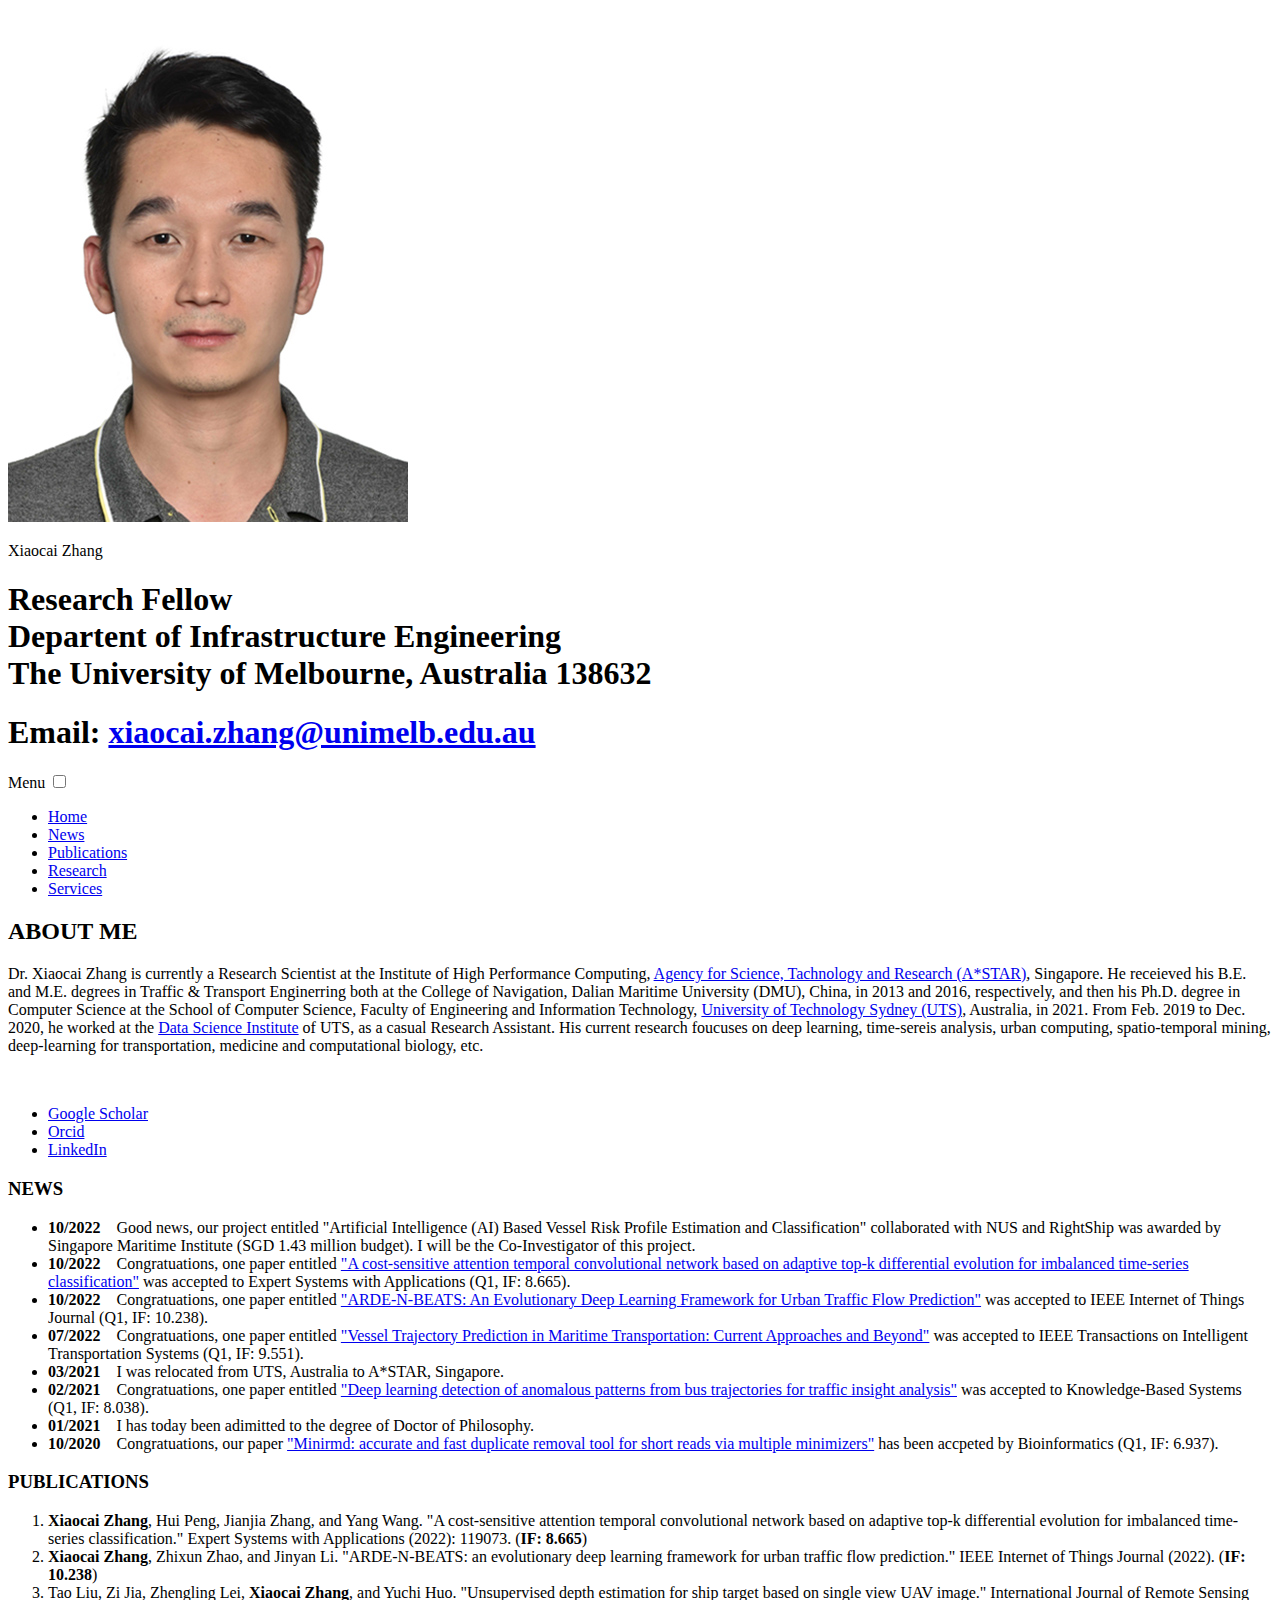
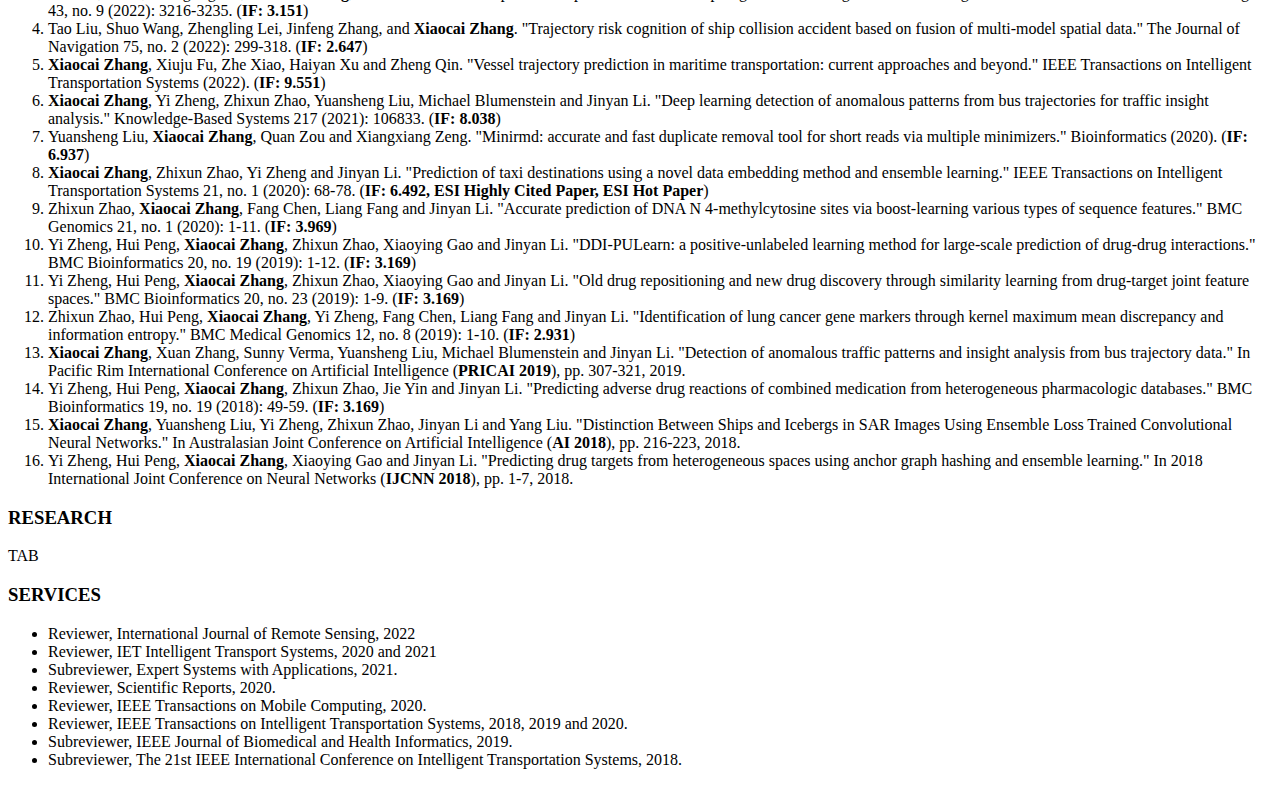
==== index.html @ c6025a4e "Update index.html" ====
<!DOCTYPE html>
<html lang="zxx">
<head>
    <title>Xiaocai Zhang - Homepage</title>
    <meta name="viewport" content="width=device-width, initial-scale=1">
    <meta charset="utf-8" />
    <meta name="keywords" content="" />
    <script>
        addEventListener("load", function () {
            setTimeout(hideURLbar, 0);
        }, false);

        function hideURLbar() {
            window.scrollTo(0, 1);
        }
    </script>
    <!-- Custom Theme files -->
    <link href="css/bootstrap.css" type="text/css" rel="stylesheet" media="all">
    <link href="css/style.css" type="text/css" rel="stylesheet" media="all">
    <!-- font-awesome icons -->
    <link href="css/fontawesome-all.min.css" rel="stylesheet">
    <!-- //Custom Theme files -->
    <!-- online-fonts -->
    <link href="http://fonts.googleapis.com/css?family=Source+Sans+Pro:200,300,400,600,700,900" rel="stylesheet">
    <!-- //online-fonts -->
</head>
<body>
    <div class="sidenav">
		<div class="side_top">
			<img src="images/face.jpg" alt="news image" class="img-fluid navimg">
			<p>Xiaocai Zhang</p>
			<h1> Research Fellow <br>Departent of Infrastructure Engineering <br>The University of Melbourne, Australia 138632</h1>
			<h1>Email: <a href="mailto:xiaocai.zhang@unimelb.edu.au">xiaocai.zhang@unimelb.edu.au</a></h1>
		</div>
		<!-- header -->
		<header>
			<div class="container-fluid px-lg-5 ">
				<nav class="mnu mx-auto">
                    <label for="drop" class="toggle">Menu</label>
                    <input type="checkbox" id="drop">
						<ul class="menu">
							<li class="active"><a href="#home">Home</a></li>
							<li class="mt-sm-3"><a href="#news" class="scroll">News</a></li>
							<li class="mt-sm-3"><a href="#publication" class="scroll">Publications</a></li>
							<li class="mt-sm-3"><a href="#research" class="scroll">Research</a></li>
							<li class="mt-sm-3"><a href="#services" class="scroll">Services</a></li>
                        </ul>
				</nav>
			</div>
		</header>
    </div>
    <div class="main" id="home">
        <div class="banner-text-w3ls">
            <div class="container">
                <div class="mx-auto text-left">
                    <h2>ABOUT ME</h2>
					<p class="banp mt-5">Dr. Xiaocai Zhang is currently a Research Scientist at the Institute of High Performance Computing, <a href="https://www.a-star.edu.sg/" target="_blank">Agency for Science, Tachnology and Research (A*STAR)<a>, Singapore. He receieved his B.E. and M.E. degrees in Traffic & Transport Enginerring both at the College of Navigation, Dalian Maritime University (DMU), China, in 2013 and 2016, respectively, and then his Ph.D. degree in Computer Science at the School of Computer Science, Faculty of Engineering and Information Technology, <a href="https://www.uts.edu.au/" target="_blank">University of Technology Sydney (UTS)<a>, Australia, in 2021. From Feb. 2019 to Dec. 2020, he worked at the <a href="https://www.uts.edu.au/data-science-institute" target="_blank">Data Science Institute<a> of UTS, as a casual Research Assistant. His current research foucuses on deep learning, time-sereis analysis, urban computing, spatio-temporal mining, deep-learning for transportation, medicine and computational biology, etc.</p>
					</br>
					<div class='mainlink'>
						<ul>
						  <li><a href="https://scholar.google.com/citations?user=7zMYvNwAAAAJ&hl=en&oi=ao" target="_blank">Google Scholar<a></li>
						  <li><a href="https://orcid.org/0000-0002-3783-6560" target="_blank">Orcid<a></li>
						  <li><a href="https://www.linkedin.com/in/xiaocai-zhang-32b159237/" target="_blank">LinkedIn<a></li>
						</ul>
					</div>
						
                </div>
            </div>
        </div>
	
	<!-- //news -->
    <section class="gallery" id="news">
        <div class="container py-lg-12">
           <h3 class="w3_head mb-5">NEWS</h3>
				<div class='sublink'>
					<ul>
					  <li><b>10/2022</b>&nbsp;&nbsp;&nbsp;&nbsp;Good news, our project entitled "Artificial Intelligence (AI) Based Vessel Risk Profile Estimation and Classification" collaborated with NUS and RightShip was awarded by Singapore Maritime Institute (SGD 1.43 million budget). I will be the Co-Investigator of this project. </li>
					  <li><b>10/2022</b>&nbsp;&nbsp;&nbsp;&nbsp;Congratuations, one paper entitled <a href="https://www.sciencedirect.com/science/article/abs/pii/S0957417422020917" target="_blank">"A cost-sensitive attention temporal convolutional network based on adaptive top-k differential evolution for imbalanced time-series classification"<a> was accepted to Expert Systems with Applications (Q1, IF: 8.665). </li>
					  <li><b>10/2022</b>&nbsp;&nbsp;&nbsp;&nbsp;Congratuations, one paper entitled <a href="https://doi.org/10.1109/JIOT.2022.3212056" target="_blank">"ARDE-N-BEATS: An Evolutionary Deep Learning Framework for Urban Traffic Flow Prediction"<a> was accepted to IEEE Internet of Things Journal (Q1, IF: 10.238). </li>
					  <li><b>07/2022</b>&nbsp;&nbsp;&nbsp;&nbsp;Congratuations, one paper entitled <a href="https://doi.org/10.1109/TITS.2022.3192574" target="_blank">"Vessel Trajectory Prediction in Maritime Transportation: Current Approaches and Beyond"<a> was accepted to IEEE Transactions on Intelligent Transportation Systems (Q1, IF: 9.551). </li>
					  <li><b>03/2021</b>&nbsp;&nbsp;&nbsp;&nbsp;I was relocated from UTS, Australia to A*STAR, Singapore.</li>
					  <li><b>02/2021</b>&nbsp;&nbsp;&nbsp;&nbsp;Congratuations, one paper entitled <a href="https://www.sciencedirect.com/science/article/abs/pii/S0950705121000964" target="_blank">"Deep learning detection of anomalous patterns from bus trajectories for traffic insight analysis"<a> was accepted to Knowledge-Based Systems (Q1, IF: 8.038). </li>
					  <li><b>01/2021</b>&nbsp;&nbsp;&nbsp;&nbsp;I has today been adimitted to the degree of Doctor of Philosophy.</li>
					  <li><b>10/2020</b>&nbsp;&nbsp;&nbsp;&nbsp;Congratuations, our paper <a href="https://doi.org/10.1093/bioinformatics/btaa915" target="_blank">"Minirmd: accurate and fast duplicate removal tool for short reads via multiple minimizers"<a> has been accpeted by Bioinformatics (Q1, IF: 6.937).</li>
					</ul>
				</div>
        </div>
    </section>
	
	<!-- //publication --> 
    <section class="slide-wrapper" id="publication">
        <div class="container py-lg-12">
           <h3 class="w3_head mb-1">PUBLICATIONS</h3>
		    <div class='publi'>
				<ol>
					<li><b>Xiaocai Zhang</b>, Hui Peng, Jianjia Zhang, and Yang Wang. "A cost-sensitive attention temporal convolutional network based on adaptive top-k differential evolution for imbalanced time-series classification." Expert Systems with Applications (2022): 119073. (<b>IF: 8.665</b>)</li>
					<li><b>Xiaocai Zhang</b>, Zhixun Zhao, and Jinyan Li. "ARDE-N-BEATS: an evolutionary deep learning framework for urban traffic flow prediction." IEEE Internet of Things Journal (2022). (<b>IF: 10.238</b>)</li>
					<li>Tao Liu, Zi Jia, Zhengling Lei, <b>Xiaocai Zhang</b>, and Yuchi Huo. "Unsupervised depth estimation for ship target based on single view UAV image." International Journal of Remote Sensing 43, no. 9 (2022): 3216-3235. (<b>IF: 3.151</b>)</li>
					<li>Tao Liu, Shuo Wang, Zhengling Lei, Jinfeng Zhang, and <b>Xiaocai Zhang</b>. "Trajectory risk cognition of ship collision accident based on fusion of multi-model spatial data." The Journal of Navigation 75, no. 2 (2022): 299-318. (<b>IF: 2.647</b>)</li>
					<li><b>Xiaocai Zhang</b>, Xiuju Fu, Zhe Xiao, Haiyan Xu and Zheng Qin. "Vessel trajectory prediction in maritime transportation: current approaches and beyond." IEEE Transactions on Intelligent Transportation Systems (2022). (<b>IF: 9.551</b>)</li>
					<li><b>Xiaocai Zhang</b>, Yi Zheng, Zhixun Zhao, Yuansheng Liu, Michael Blumenstein and Jinyan Li. "Deep learning detection of anomalous patterns from bus trajectories for traffic insight analysis." Knowledge-Based Systems 217 (2021): 106833. (<b>IF: 8.038</b>)</li>
					<li>Yuansheng Liu, <b>Xiaocai Zhang</b>, Quan Zou and Xiangxiang Zeng. "Minirmd: accurate and fast duplicate removal tool for short reads via multiple minimizers." Bioinformatics (2020). (<b>IF: 6.937</b>)</li>
					<li><b>Xiaocai Zhang</b>, Zhixun Zhao, Yi Zheng and Jinyan Li. "Prediction of taxi destinations using a novel data embedding method and ensemble learning." IEEE Transactions on Intelligent Transportation Systems 21, no. 1 (2020): 68-78. (<b>IF: 6.492, ESI Highly Cited Paper, ESI Hot Paper</b>)</li>
					<li>Zhixun Zhao, <b>Xiaocai Zhang</b>, Fang Chen, Liang Fang and Jinyan Li. "Accurate prediction of DNA N 4-methylcytosine sites via boost-learning various types of sequence features." BMC Genomics 21, no. 1 (2020): 1-11. (<b>IF: 3.969</b>)</li>
					<li>Yi Zheng, Hui Peng, <b>Xiaocai Zhang</b>, Zhixun Zhao, Xiaoying Gao and Jinyan Li. "DDI-PULearn: a positive-unlabeled learning method for large-scale prediction of drug-drug interactions." BMC Bioinformatics 20, no. 19 (2019): 1-12. (<b>IF: 3.169</b>)</li>
					<li>Yi Zheng, Hui Peng, <b>Xiaocai Zhang</b>, Zhixun Zhao, Xiaoying Gao and Jinyan Li. "Old drug repositioning and new drug discovery through similarity learning from drug-target joint feature spaces." BMC Bioinformatics 20, no. 23 (2019): 1-9. (<b>IF: 3.169</b>)</li>
					<li>Zhixun Zhao, Hui Peng, <b>Xiaocai Zhang</b>, Yi Zheng, Fang Chen, Liang Fang and Jinyan Li. "Identification of lung cancer gene markers through kernel maximum mean discrepancy and information entropy." BMC Medical Genomics 12, no. 8 (2019): 1-10. (<b>IF: 2.931</b>)</li>
				    <li><b>Xiaocai Zhang</b>, Xuan Zhang, Sunny Verma, Yuansheng Liu, Michael Blumenstein and Jinyan Li. "Detection of anomalous traffic patterns and insight analysis from bus trajectory data." In Pacific Rim International Conference on Artificial Intelligence (<b>PRICAI 2019</b>), pp. 307-321, 2019.</li>
					<li>Yi Zheng, Hui Peng, <b>Xiaocai Zhang</b>, Zhixun Zhao, Jie Yin and Jinyan Li. "Predicting adverse drug reactions of combined medication from heterogeneous pharmacologic databases." BMC Bioinformatics 19, no. 19 (2018): 49-59. (<b>IF: 3.169</b>)</li>
			        <li><b>Xiaocai Zhang</b>, Yuansheng Liu, Yi Zheng, Zhixun Zhao, Jinyan Li and Yang Liu. "Distinction Between Ships and Icebergs in SAR Images Using Ensemble Loss Trained Convolutional Neural Networks." In Australasian Joint Conference on Artificial Intelligence (<b>AI 2018</b>), pp. 216-223, 2018.</li>
			        <li>Yi Zheng, Hui Peng, <b>Xiaocai Zhang</b>, Xiaoying Gao and Jinyan Li. "Predicting drug targets from heterogeneous spaces using anchor graph hashing and ensemble learning." In 2018 International Joint Conference on Neural Networks (<b>IJCNN 2018</b>), pp. 1-7, 2018.</li>
				</ol>
			</div>
        </div>
    </section>
	
	<!-- //research --> 
    <section class="gallery" id="research">
        <div class="container py-lg-12">
           <h3 class="w3_head mb-5">RESEARCH</h3>
			 TAB
        </div>
    </section>
	
	<!-- //service --> 
    <section class="slide-wrapper" id="services">
        <div class="container py-lg-5">
           <h3 class="w3_head mb-5">SERVICES</h3>
			<div class='sublink'>
				<ul>
				  <li>Reviewer, International Journal of Remote Sensing, 2022</li>
				  <li>Reviewer, IET Intelligent Transport Systems, 2020 and 2021</li>
				  <li>Subreviewer, Expert Systems with Applications, 2021.</li>
				  <li>Reviewer, Scientific Reports, 2020.</li>
				  <li>Reviewer, IEEE Transactions on Mobile Computing, 2020.</li>
				  <li>Reviewer, IEEE Transactions on Intelligent Transportation Systems, 2018, 2019 and 2020.</li>
				  <li>Subreviewer, IEEE Journal of Biomedical and Health Informatics, 2019.</li>
				  <li>Subreviewer, The 21st IEEE International Conference on Intelligent Transportation Systems, 2018.</li>
				</ul>
			</div>
        </div>
    </section>
	
    </div>

</body>
</html>
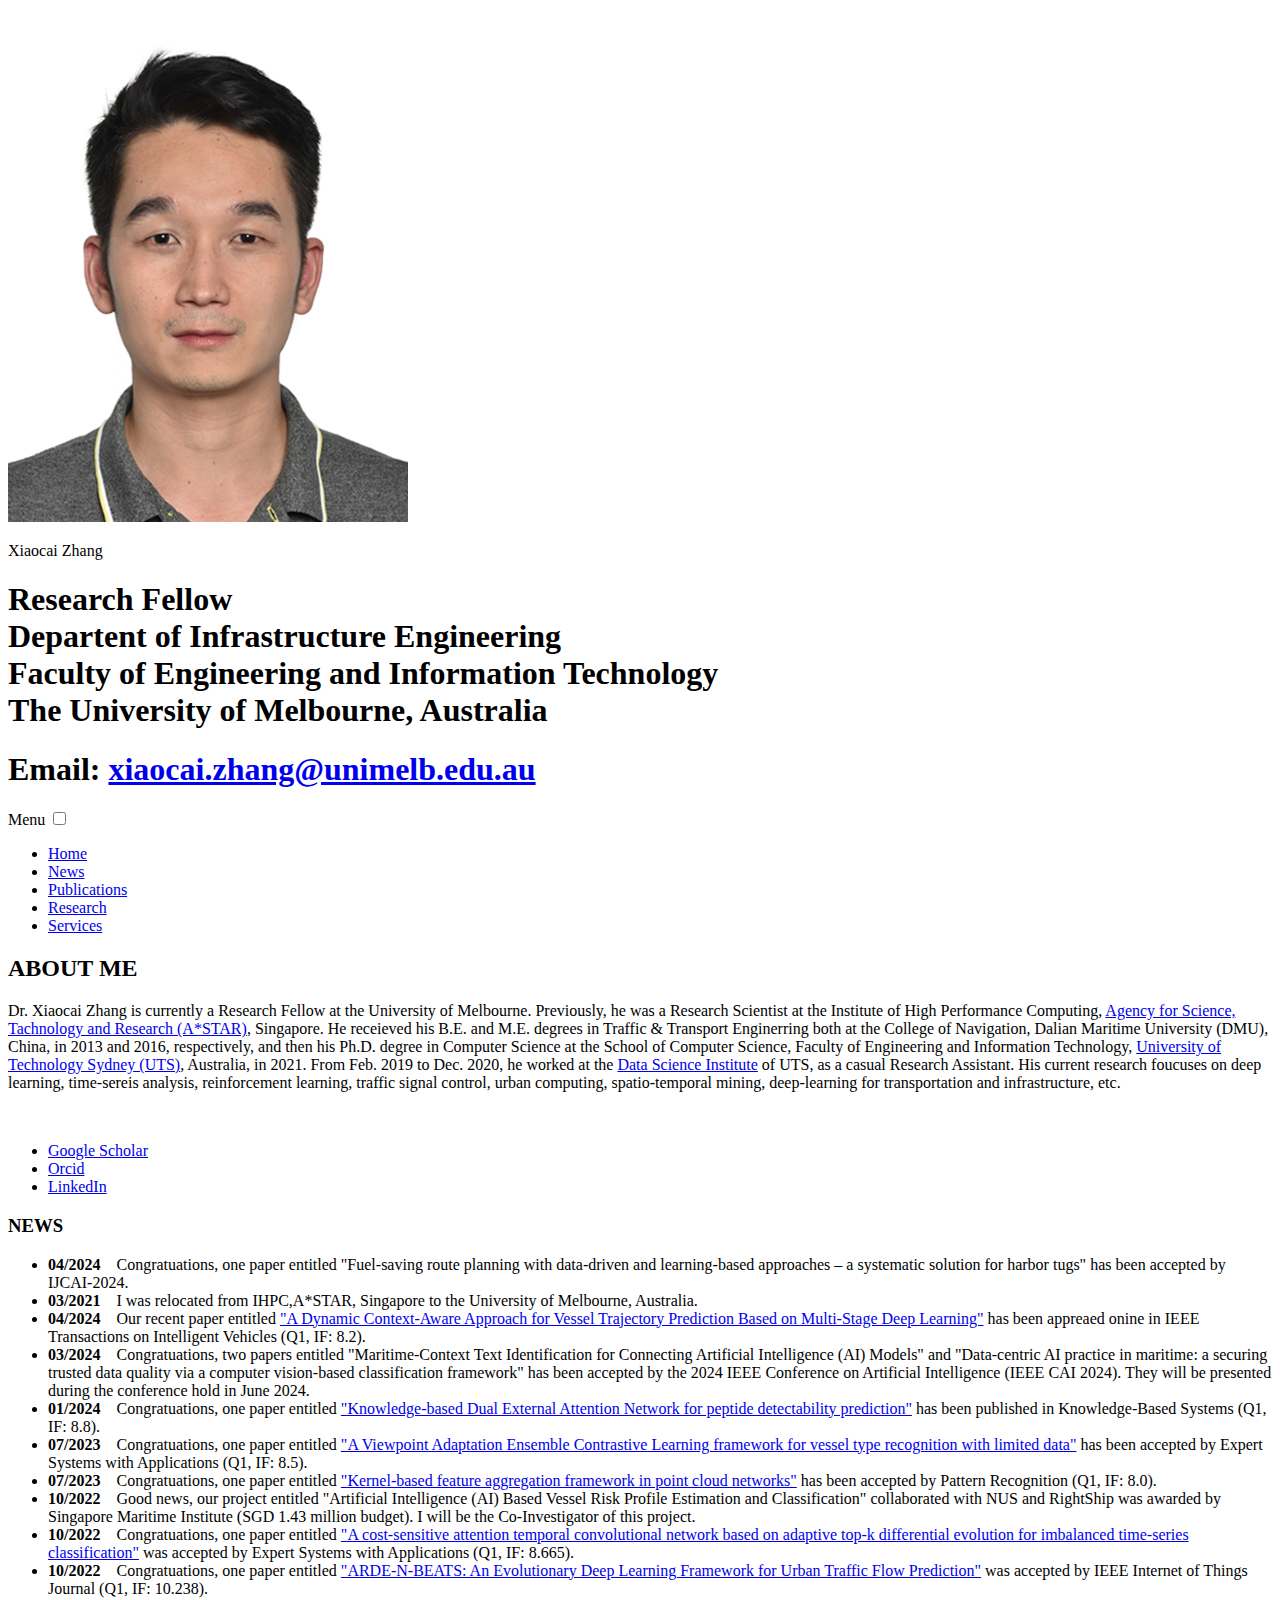
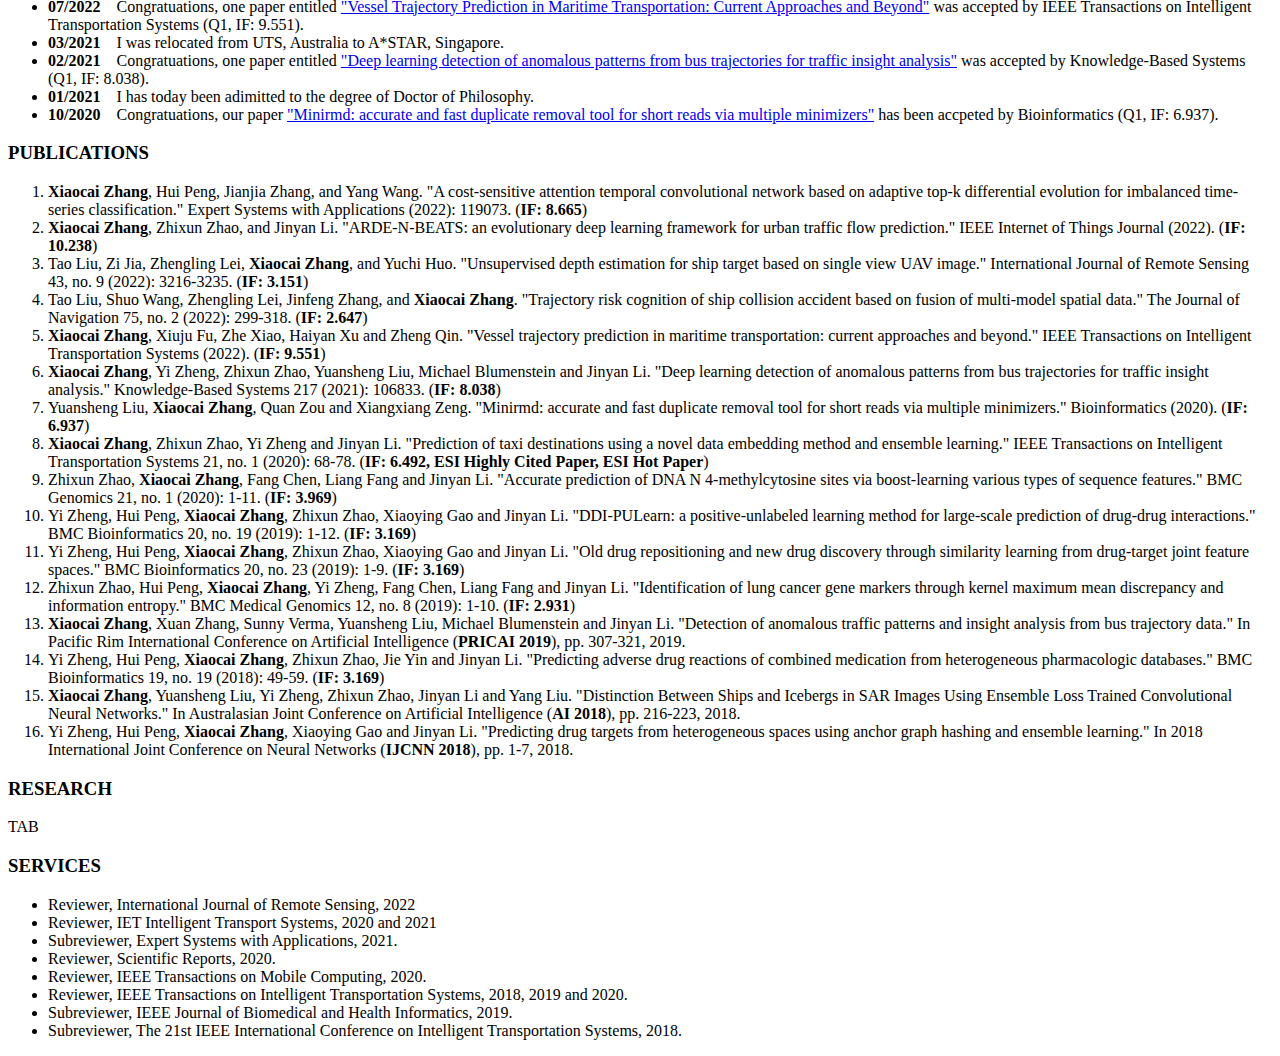
==== commit 56b51b20: "Update index.html" ====
--- a/index.html
+++ b/index.html
@@ -29,7 +29,7 @@
 		<div class="side_top">
 			<img src="images/face.jpg" alt="news image" class="img-fluid navimg">
 			<p>Xiaocai Zhang</p>
-			<h1> Research Fellow <br>Departent of Infrastructure Engineering <br>The University of Melbourne, Australia 138632</h1>
+			<h1> Research Fellow <br>Departent of Infrastructure Engineering <br> Faculty of Engineering and Information Technology <br>The University of Melbourne, Australia</h1>
 			<h1>Email: <a href="mailto:xiaocai.zhang@unimelb.edu.au">xiaocai.zhang@unimelb.edu.au</a></h1>
 		</div>
 		<!-- header -->
@@ -54,7 +54,7 @@
             <div class="container">
                 <div class="mx-auto text-left">
                     <h2>ABOUT ME</h2>
-					<p class="banp mt-5">Dr. Xiaocai Zhang is currently a Research Scientist at the Institute of High Performance Computing, <a href="https://www.a-star.edu.sg/" target="_blank">Agency for Science, Tachnology and Research (A*STAR)<a>, Singapore. He receieved his B.E. and M.E. degrees in Traffic & Transport Enginerring both at the College of Navigation, Dalian Maritime University (DMU), China, in 2013 and 2016, respectively, and then his Ph.D. degree in Computer Science at the School of Computer Science, Faculty of Engineering and Information Technology, <a href="https://www.uts.edu.au/" target="_blank">University of Technology Sydney (UTS)<a>, Australia, in 2021. From Feb. 2019 to Dec. 2020, he worked at the <a href="https://www.uts.edu.au/data-science-institute" target="_blank">Data Science Institute<a> of UTS, as a casual Research Assistant. His current research foucuses on deep learning, time-sereis analysis, urban computing, spatio-temporal mining, deep-learning for transportation, medicine and computational biology, etc.</p>
+					<p class="banp mt-5">Dr. Xiaocai Zhang is currently a Research Fellow at the University of Melbourne. Previously, he was a Research Scientist at the Institute of High Performance Computing, <a href="https://www.a-star.edu.sg/" target="_blank">Agency for Science, Tachnology and Research (A*STAR)<a>, Singapore. He receieved his B.E. and M.E. degrees in Traffic & Transport Enginerring both at the College of Navigation, Dalian Maritime University (DMU), China, in 2013 and 2016, respectively, and then his Ph.D. degree in Computer Science at the School of Computer Science, Faculty of Engineering and Information Technology, <a href="https://www.uts.edu.au/" target="_blank">University of Technology Sydney (UTS)<a>, Australia, in 2021. From Feb. 2019 to Dec. 2020, he worked at the <a href="https://www.uts.edu.au/data-science-institute" target="_blank">Data Science Institute<a> of UTS, as a casual Research Assistant. His current research foucuses on deep learning, time-sereis analysis, reinforcement learning, traffic signal control, urban computing, spatio-temporal mining, deep-learning for transportation and infrastructure, etc.</p>
 					</br>
 					<div class='mainlink'>
 						<ul>
@@ -74,12 +74,19 @@
            <h3 class="w3_head mb-5">NEWS</h3>
 				<div class='sublink'>
 					<ul>
+					  <li><b>04/2024</b>&nbsp;&nbsp;&nbsp;&nbsp;Congratuations, one paper entitled "Fuel-saving route planning with data-driven and learning-based approaches – a systematic solution for harbor tugs" has been accepted by IJCAI-2024. </li>
+					  <li><b>03/2021</b>&nbsp;&nbsp;&nbsp;&nbsp;I was relocated from IHPC,A*STAR, Singapore to the University of Melbourne, Australia.</li>
+					  <li><b>04/2024</b>&nbsp;&nbsp;&nbsp;&nbsp;Our recent paper entitled <a href="https://ieeexplore.ieee.org/abstract/document/10510611" target="_blank">"A Dynamic Context-Aware Approach for Vessel Trajectory Prediction Based on Multi-Stage Deep Learning"<a> has been appreaed onine in IEEE Transactions on Intelligent Vehicles (Q1, IF: 8.2). </li>
+					  <li><b>03/2024</b>&nbsp;&nbsp;&nbsp;&nbsp;Congratuations, two papers entitled "Maritime-Context Text Identification for Connecting Artificial Intelligence (AI) Models" and "Data-centric AI practice in maritime: a securing trusted data quality via a computer vision-based classification framework" has been accepted by the 2024 IEEE Conference on Artificial Intelligence (IEEE CAI 2024). They will be presented during the conference hold in June 2024. </li>
+					  <li><b>01/2024</b>&nbsp;&nbsp;&nbsp;&nbsp;Congratuations, one paper entitled <a href="https://www.sciencedirect.com/science/article/abs/pii/S0950705124000133" target="_blank">"Knowledge-based Dual External Attention Network for peptide detectability prediction"<a> has been published in Knowledge-Based Systems (Q1, IF: 8.8). </li>
+				          <li><b>07/2023</b>&nbsp;&nbsp;&nbsp;&nbsp;Congratuations, one paper entitled <a href="https://www.sciencedirect.com/science/article/abs/pii/S0957417423026933" target="_blank">"A Viewpoint Adaptation Ensemble Contrastive Learning framework for vessel type recognition with limited data"<a> has been accepted by Expert Systems with Applications (Q1, IF: 8.5). </li>
+					  <li><b>07/2023</b>&nbsp;&nbsp;&nbsp;&nbsp;Congratuations, one paper entitled <a href="https://www.sciencedirect.com/science/article/abs/pii/S0031320323001401" target="_blank">"Kernel-based feature aggregation framework in point cloud networks"<a> has been accepted by Pattern Recognition (Q1, IF: 8.0). </li>
 					  <li><b>10/2022</b>&nbsp;&nbsp;&nbsp;&nbsp;Good news, our project entitled "Artificial Intelligence (AI) Based Vessel Risk Profile Estimation and Classification" collaborated with NUS and RightShip was awarded by Singapore Maritime Institute (SGD 1.43 million budget). I will be the Co-Investigator of this project. </li>
-					  <li><b>10/2022</b>&nbsp;&nbsp;&nbsp;&nbsp;Congratuations, one paper entitled <a href="https://www.sciencedirect.com/science/article/abs/pii/S0957417422020917" target="_blank">"A cost-sensitive attention temporal convolutional network based on adaptive top-k differential evolution for imbalanced time-series classification"<a> was accepted to Expert Systems with Applications (Q1, IF: 8.665). </li>
-					  <li><b>10/2022</b>&nbsp;&nbsp;&nbsp;&nbsp;Congratuations, one paper entitled <a href="https://doi.org/10.1109/JIOT.2022.3212056" target="_blank">"ARDE-N-BEATS: An Evolutionary Deep Learning Framework for Urban Traffic Flow Prediction"<a> was accepted to IEEE Internet of Things Journal (Q1, IF: 10.238). </li>
-					  <li><b>07/2022</b>&nbsp;&nbsp;&nbsp;&nbsp;Congratuations, one paper entitled <a href="https://doi.org/10.1109/TITS.2022.3192574" target="_blank">"Vessel Trajectory Prediction in Maritime Transportation: Current Approaches and Beyond"<a> was accepted to IEEE Transactions on Intelligent Transportation Systems (Q1, IF: 9.551). </li>
+					  <li><b>10/2022</b>&nbsp;&nbsp;&nbsp;&nbsp;Congratuations, one paper entitled <a href="https://www.sciencedirect.com/science/article/abs/pii/S0957417422020917" target="_blank">"A cost-sensitive attention temporal convolutional network based on adaptive top-k differential evolution for imbalanced time-series classification"<a> was accepted by Expert Systems with Applications (Q1, IF: 8.665). </li>
+					  <li><b>10/2022</b>&nbsp;&nbsp;&nbsp;&nbsp;Congratuations, one paper entitled <a href="https://doi.org/10.1109/JIOT.2022.3212056" target="_blank">"ARDE-N-BEATS: An Evolutionary Deep Learning Framework for Urban Traffic Flow Prediction"<a> was accepted by IEEE Internet of Things Journal (Q1, IF: 10.238). </li>
+					  <li><b>07/2022</b>&nbsp;&nbsp;&nbsp;&nbsp;Congratuations, one paper entitled <a href="https://doi.org/10.1109/TITS.2022.3192574" target="_blank">"Vessel Trajectory Prediction in Maritime Transportation: Current Approaches and Beyond"<a> was accepted by IEEE Transactions on Intelligent Transportation Systems (Q1, IF: 9.551). </li>
 					  <li><b>03/2021</b>&nbsp;&nbsp;&nbsp;&nbsp;I was relocated from UTS, Australia to A*STAR, Singapore.</li>
-					  <li><b>02/2021</b>&nbsp;&nbsp;&nbsp;&nbsp;Congratuations, one paper entitled <a href="https://www.sciencedirect.com/science/article/abs/pii/S0950705121000964" target="_blank">"Deep learning detection of anomalous patterns from bus trajectories for traffic insight analysis"<a> was accepted to Knowledge-Based Systems (Q1, IF: 8.038). </li>
+					  <li><b>02/2021</b>&nbsp;&nbsp;&nbsp;&nbsp;Congratuations, one paper entitled <a href="https://www.sciencedirect.com/science/article/abs/pii/S0950705121000964" target="_blank">"Deep learning detection of anomalous patterns from bus trajectories for traffic insight analysis"<a> was accepted by Knowledge-Based Systems (Q1, IF: 8.038). </li>
 					  <li><b>01/2021</b>&nbsp;&nbsp;&nbsp;&nbsp;I has today been adimitted to the degree of Doctor of Philosophy.</li>
 					  <li><b>10/2020</b>&nbsp;&nbsp;&nbsp;&nbsp;Congratuations, our paper <a href="https://doi.org/10.1093/bioinformatics/btaa915" target="_blank">"Minirmd: accurate and fast duplicate removal tool for short reads via multiple minimizers"<a> has been accpeted by Bioinformatics (Q1, IF: 6.937).</li>
 					</ul>
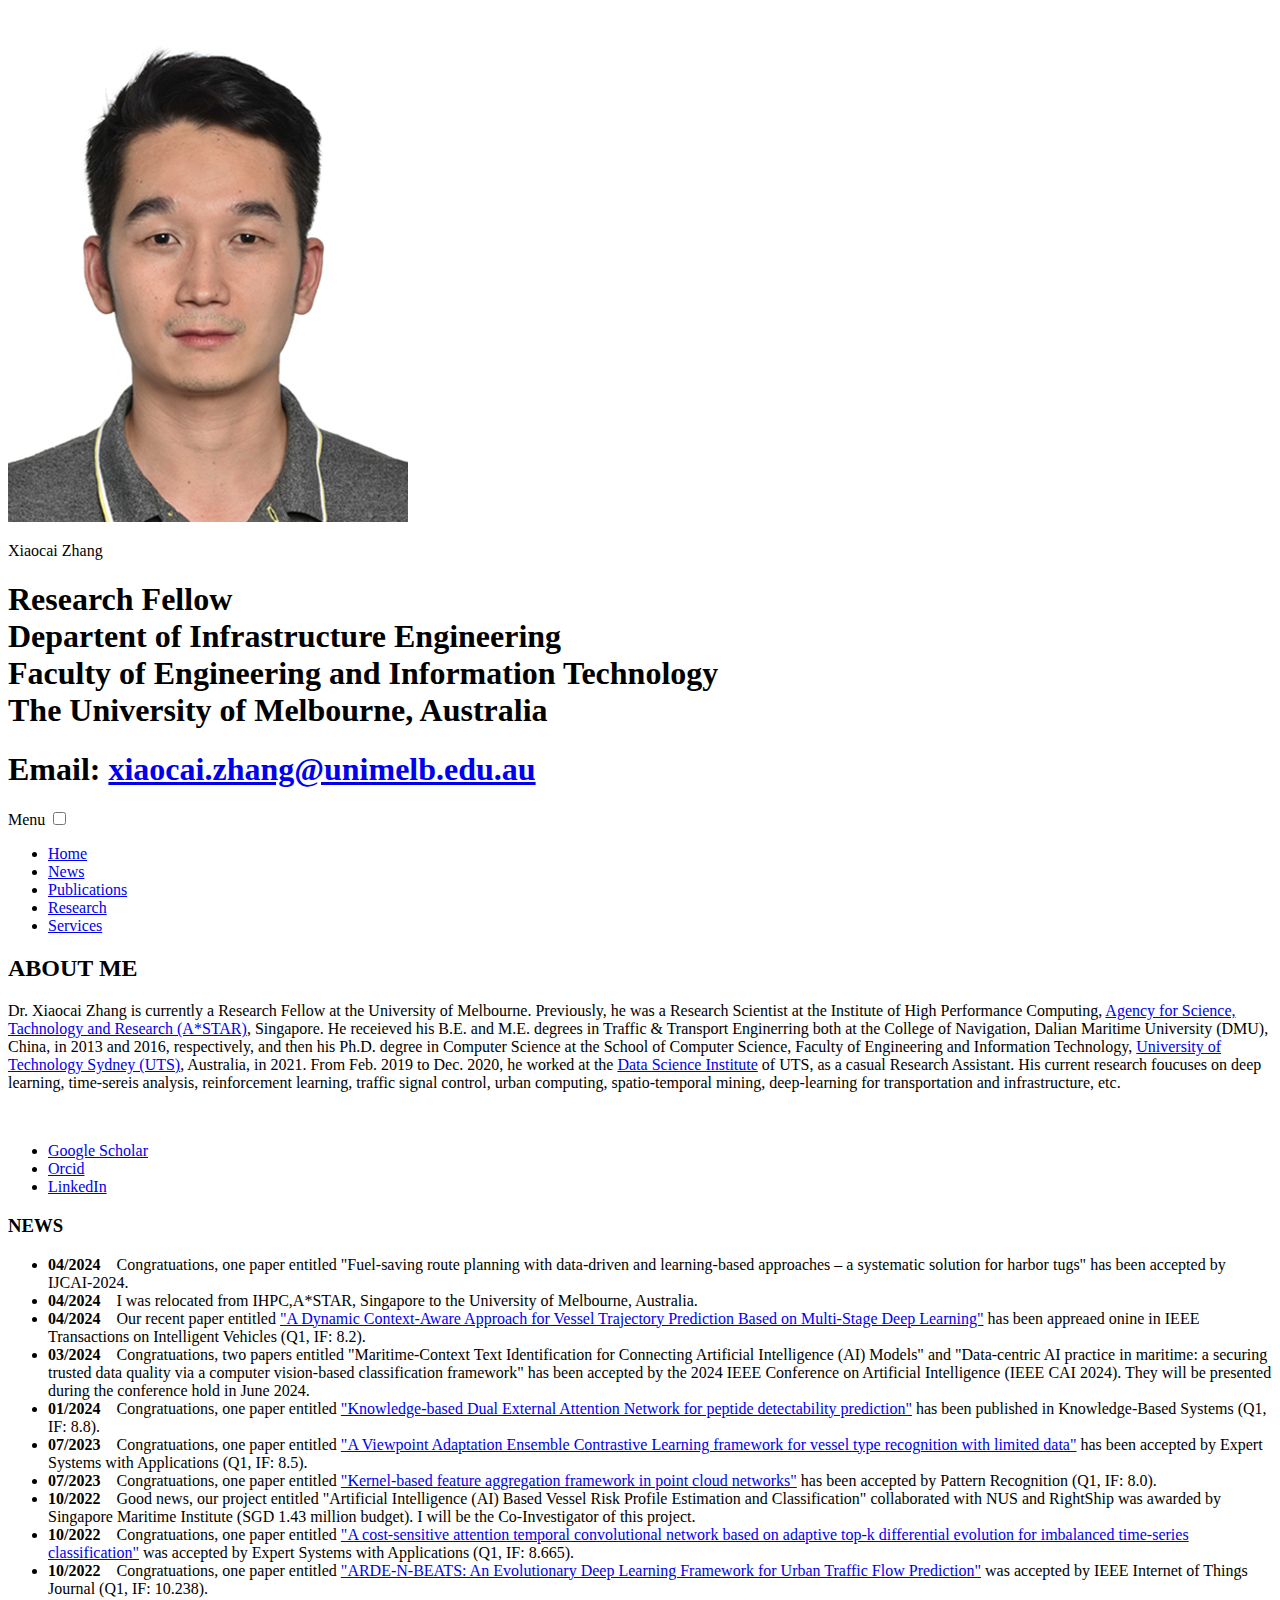
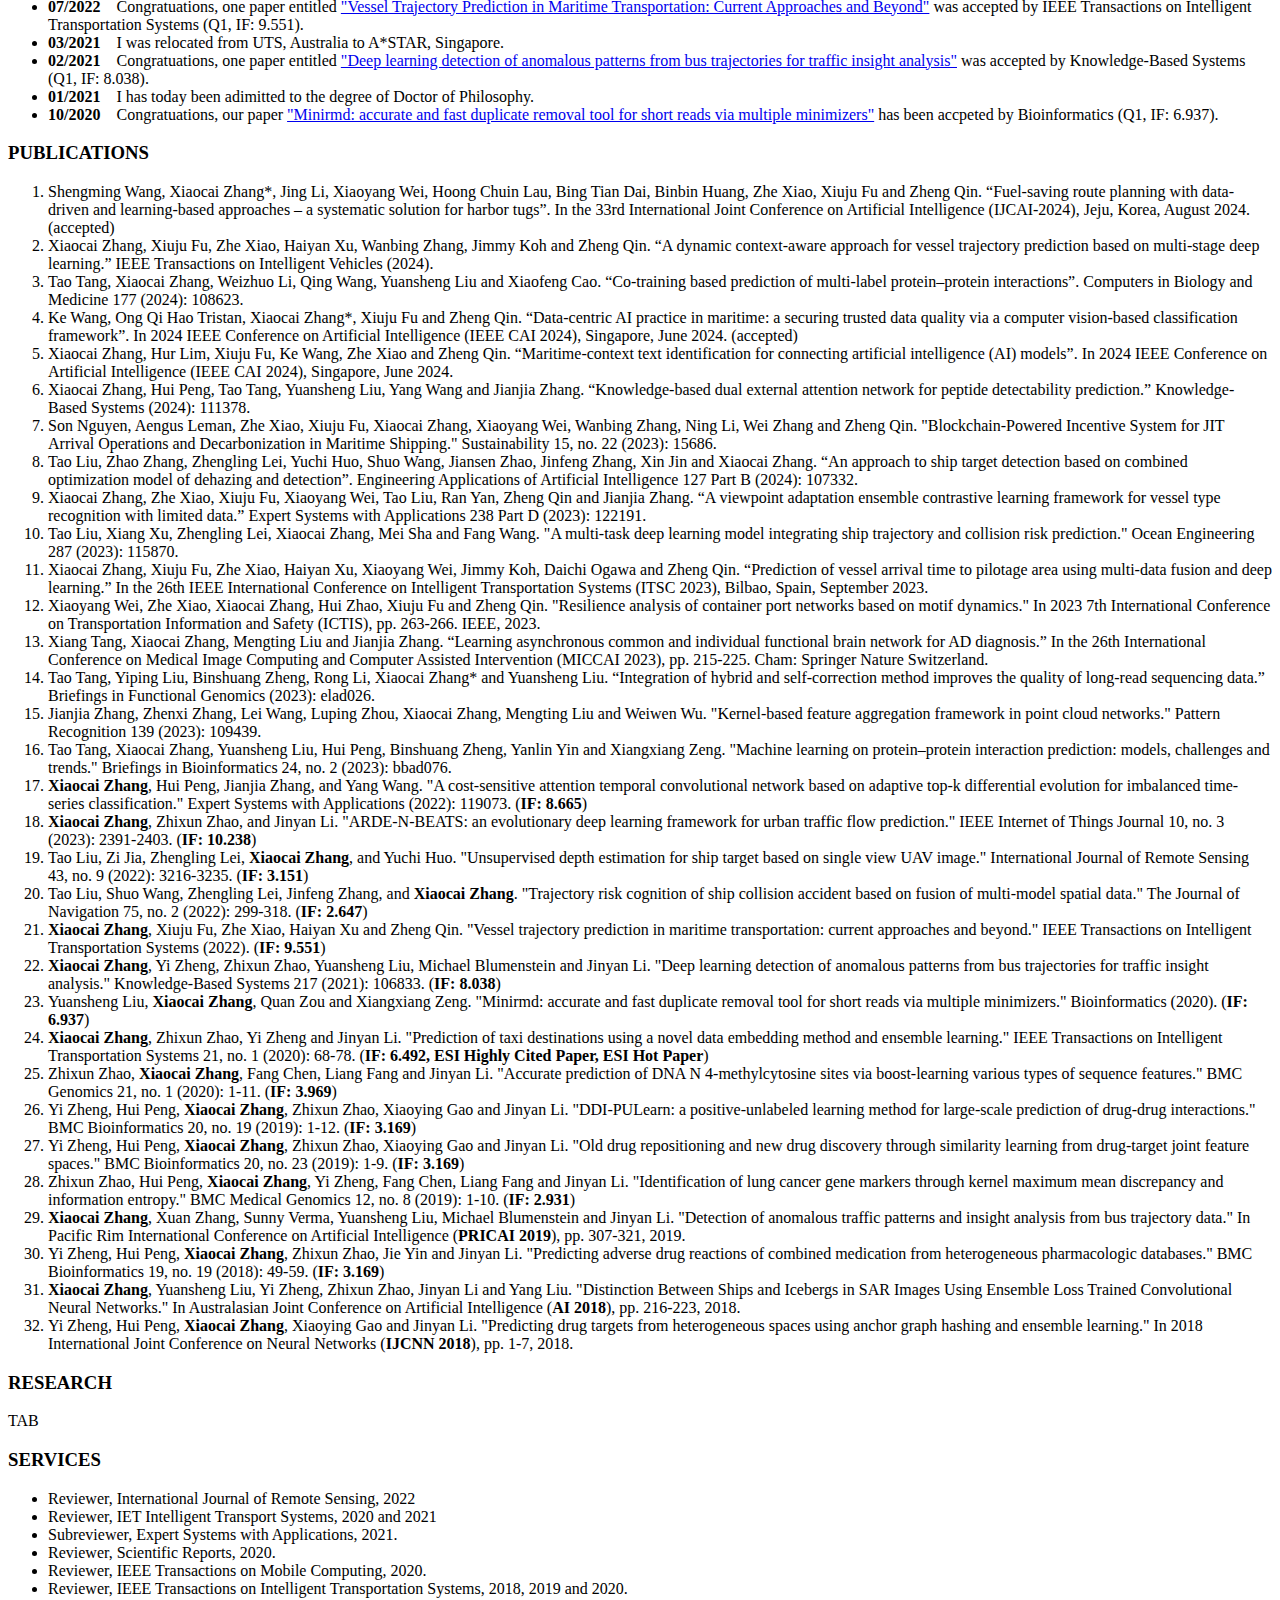
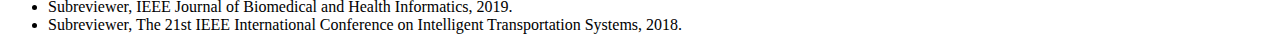
==== commit 5e05f10b: "Update index.html" ====
--- a/index.html
+++ b/index.html
@@ -75,7 +75,7 @@
 				<div class='sublink'>
 					<ul>
 					  <li><b>04/2024</b>&nbsp;&nbsp;&nbsp;&nbsp;Congratuations, one paper entitled "Fuel-saving route planning with data-driven and learning-based approaches – a systematic solution for harbor tugs" has been accepted by IJCAI-2024. </li>
-					  <li><b>03/2021</b>&nbsp;&nbsp;&nbsp;&nbsp;I was relocated from IHPC,A*STAR, Singapore to the University of Melbourne, Australia.</li>
+					  <li><b>04/2024</b>&nbsp;&nbsp;&nbsp;&nbsp;I was relocated from IHPC,A*STAR, Singapore to the University of Melbourne, Australia.</li>
 					  <li><b>04/2024</b>&nbsp;&nbsp;&nbsp;&nbsp;Our recent paper entitled <a href="https://ieeexplore.ieee.org/abstract/document/10510611" target="_blank">"A Dynamic Context-Aware Approach for Vessel Trajectory Prediction Based on Multi-Stage Deep Learning"<a> has been appreaed onine in IEEE Transactions on Intelligent Vehicles (Q1, IF: 8.2). </li>
 					  <li><b>03/2024</b>&nbsp;&nbsp;&nbsp;&nbsp;Congratuations, two papers entitled "Maritime-Context Text Identification for Connecting Artificial Intelligence (AI) Models" and "Data-centric AI practice in maritime: a securing trusted data quality via a computer vision-based classification framework" has been accepted by the 2024 IEEE Conference on Artificial Intelligence (IEEE CAI 2024). They will be presented during the conference hold in June 2024. </li>
 					  <li><b>01/2024</b>&nbsp;&nbsp;&nbsp;&nbsp;Congratuations, one paper entitled <a href="https://www.sciencedirect.com/science/article/abs/pii/S0950705124000133" target="_blank">"Knowledge-based Dual External Attention Network for peptide detectability prediction"<a> has been published in Knowledge-Based Systems (Q1, IF: 8.8). </li>
@@ -100,8 +100,24 @@
            <h3 class="w3_head mb-1">PUBLICATIONS</h3>
 		    <div class='publi'>
 				<ol>
+					<li>Shengming Wang, Xiaocai Zhang*, Jing Li, Xiaoyang Wei, Hoong Chuin Lau, Bing Tian Dai, Binbin Huang, Zhe Xiao, Xiuju Fu and Zheng Qin. “Fuel-saving route planning with data-driven and learning-based approaches – a systematic solution for harbor tugs”. In the 33rd International Joint Conference on Artificial Intelligence (IJCAI-2024), Jeju, Korea, August 2024. (accepted)</li>
+					<li>Xiaocai Zhang, Xiuju Fu, Zhe Xiao, Haiyan Xu, Wanbing Zhang, Jimmy Koh and Zheng Qin. “A dynamic context-aware approach for vessel trajectory prediction based on multi-stage deep learning.” IEEE Transactions on Intelligent Vehicles (2024).</li>
+					<li>Tao Tang, Xiaocai Zhang, Weizhuo Li, Qing Wang, Yuansheng Liu and Xiaofeng Cao. “Co-training based prediction of multi-label protein–protein interactions”. Computers in Biology and Medicine 177 (2024): 108623.</li>
+					<li>Ke Wang, Ong Qi Hao Tristan, Xiaocai Zhang*, Xiuju Fu and Zheng Qin. “Data-centric AI practice in maritime: a securing trusted data quality via a computer vision-based classification framework”. In 2024 IEEE Conference on Artificial Intelligence (IEEE CAI 2024), Singapore, June 2024. (accepted)</li>
+					<li>Xiaocai Zhang, Hur Lim, Xiuju Fu, Ke Wang, Zhe Xiao and Zheng Qin. “Maritime-context text identification for connecting artificial intelligence (AI) models”. In 2024 IEEE Conference on Artificial Intelligence (IEEE CAI 2024), Singapore, June 2024.</li>
+					<li>Xiaocai Zhang, Hui Peng, Tao Tang, Yuansheng Liu, Yang Wang and Jianjia Zhang. “Knowledge-based dual external attention network for peptide detectability prediction.” Knowledge-Based Systems (2024): 111378.</li>
+					<li>Son Nguyen, Aengus Leman, Zhe Xiao, Xiuju Fu, Xiaocai Zhang, Xiaoyang Wei, Wanbing Zhang, Ning Li, Wei Zhang and Zheng Qin. "Blockchain-Powered Incentive System for JIT Arrival Operations and Decarbonization in Maritime Shipping." Sustainability 15, no. 22 (2023): 15686.</li>
+					<li>Tao Liu, Zhao Zhang, Zhengling Lei, Yuchi Huo, Shuo Wang, Jiansen Zhao, Jinfeng Zhang, Xin Jin and Xiaocai Zhang. “An approach to ship target detection based on combined optimization model of dehazing and detection”. Engineering Applications of Artificial Intelligence 127 Part B (2024): 107332.</li>
+					<li>Xiaocai Zhang, Zhe Xiao, Xiuju Fu, Xiaoyang Wei, Tao Liu, Ran Yan, Zheng Qin and Jianjia Zhang. “A viewpoint adaptation ensemble contrastive learning framework for vessel type recognition with limited data.” Expert Systems with Applications 238 Part D (2023): 122191.</li>
+					<li>Tao Liu, Xiang Xu, Zhengling Lei, Xiaocai Zhang, Mei Sha and Fang Wang. "A multi-task deep learning model integrating ship trajectory and collision risk prediction." Ocean Engineering 287 (2023): 115870.</li>
+					<li>Xiaocai Zhang, Xiuju Fu, Zhe Xiao, Haiyan Xu, Xiaoyang Wei, Jimmy Koh, Daichi Ogawa and Zheng Qin. “Prediction of vessel arrival time to pilotage area using multi-data fusion and deep learning.” In the 26th IEEE International Conference on Intelligent Transportation Systems (ITSC 2023), Bilbao, Spain, September 2023.</li>
+					<li>Xiaoyang Wei, Zhe Xiao, Xiaocai Zhang, Hui Zhao, Xiuju Fu and Zheng Qin. "Resilience analysis of container port networks based on motif dynamics." In 2023 7th International Conference on Transportation Information and Safety (ICTIS), pp. 263-266. IEEE, 2023.</li>
+					<li>Xiang Tang, Xiaocai Zhang, Mengting Liu and Jianjia Zhang. “Learning asynchronous common and individual functional brain network for AD diagnosis.” In the 26th International Conference on Medical Image Computing and Computer Assisted Intervention (MICCAI 2023), pp. 215-225. Cham: Springer Nature Switzerland.</li>
+					<li>Tao Tang, Yiping Liu, Binshuang Zheng, Rong Li, Xiaocai Zhang* and Yuansheng Liu. “Integration of hybrid and self-correction method improves the quality of long-read sequencing data.” Briefings in Functional Genomics (2023): elad026.</li>
+					<li>Jianjia Zhang, Zhenxi Zhang, Lei Wang, Luping Zhou, Xiaocai Zhang, Mengting Liu and Weiwen Wu. "Kernel-based feature aggregation framework in point cloud networks." Pattern Recognition 139 (2023): 109439.</li>
+					<li>Tao Tang, Xiaocai Zhang, Yuansheng Liu, Hui Peng, Binshuang Zheng, Yanlin Yin and Xiangxiang Zeng. "Machine learning on protein–protein interaction prediction: models, challenges and trends." Briefings in Bioinformatics 24, no. 2 (2023): bbad076.</li>
 					<li><b>Xiaocai Zhang</b>, Hui Peng, Jianjia Zhang, and Yang Wang. "A cost-sensitive attention temporal convolutional network based on adaptive top-k differential evolution for imbalanced time-series classification." Expert Systems with Applications (2022): 119073. (<b>IF: 8.665</b>)</li>
-					<li><b>Xiaocai Zhang</b>, Zhixun Zhao, and Jinyan Li. "ARDE-N-BEATS: an evolutionary deep learning framework for urban traffic flow prediction." IEEE Internet of Things Journal (2022). (<b>IF: 10.238</b>)</li>
+					<li><b>Xiaocai Zhang</b>, Zhixun Zhao, and Jinyan Li. "ARDE-N-BEATS: an evolutionary deep learning framework for urban traffic flow prediction." IEEE Internet of Things Journal 10, no. 3 (2023): 2391-2403. (<b>IF: 10.238</b>)</li>
 					<li>Tao Liu, Zi Jia, Zhengling Lei, <b>Xiaocai Zhang</b>, and Yuchi Huo. "Unsupervised depth estimation for ship target based on single view UAV image." International Journal of Remote Sensing 43, no. 9 (2022): 3216-3235. (<b>IF: 3.151</b>)</li>
 					<li>Tao Liu, Shuo Wang, Zhengling Lei, Jinfeng Zhang, and <b>Xiaocai Zhang</b>. "Trajectory risk cognition of ship collision accident based on fusion of multi-model spatial data." The Journal of Navigation 75, no. 2 (2022): 299-318. (<b>IF: 2.647</b>)</li>
 					<li><b>Xiaocai Zhang</b>, Xiuju Fu, Zhe Xiao, Haiyan Xu and Zheng Qin. "Vessel trajectory prediction in maritime transportation: current approaches and beyond." IEEE Transactions on Intelligent Transportation Systems (2022). (<b>IF: 9.551</b>)</li>
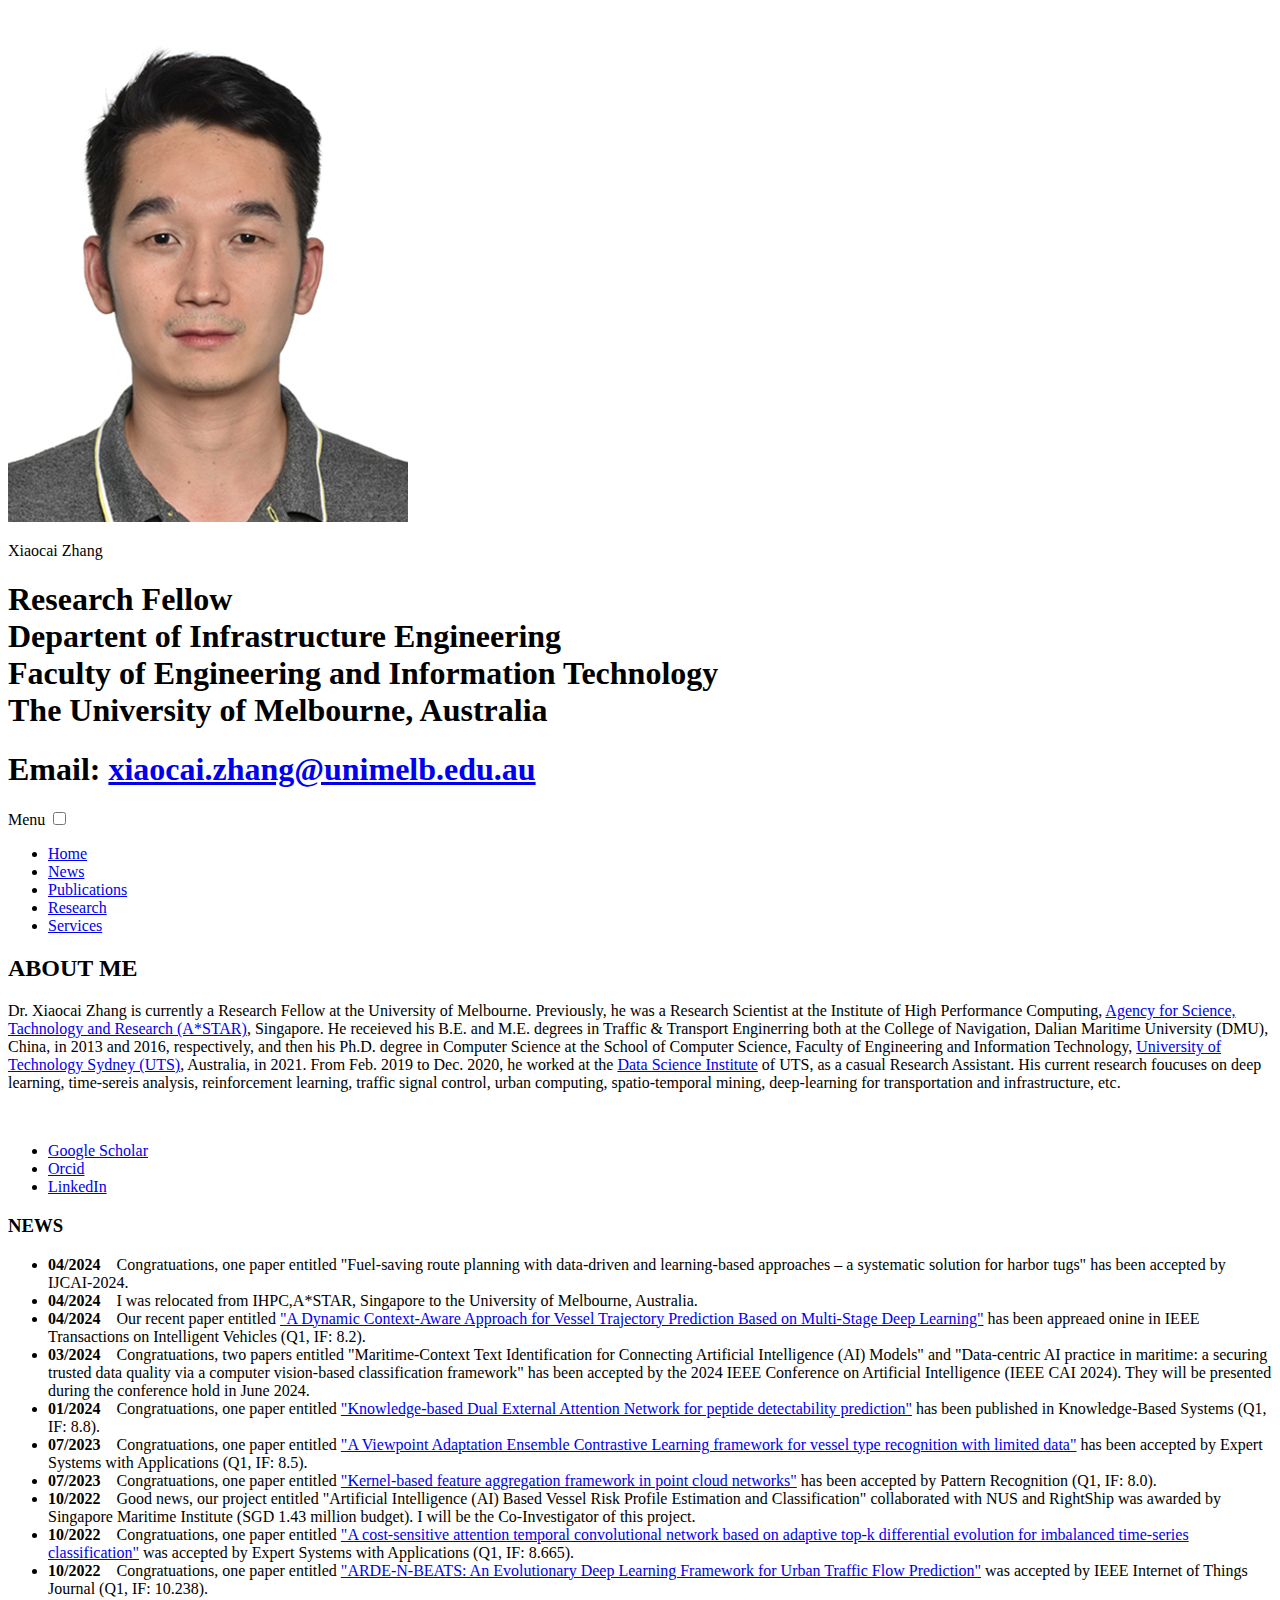
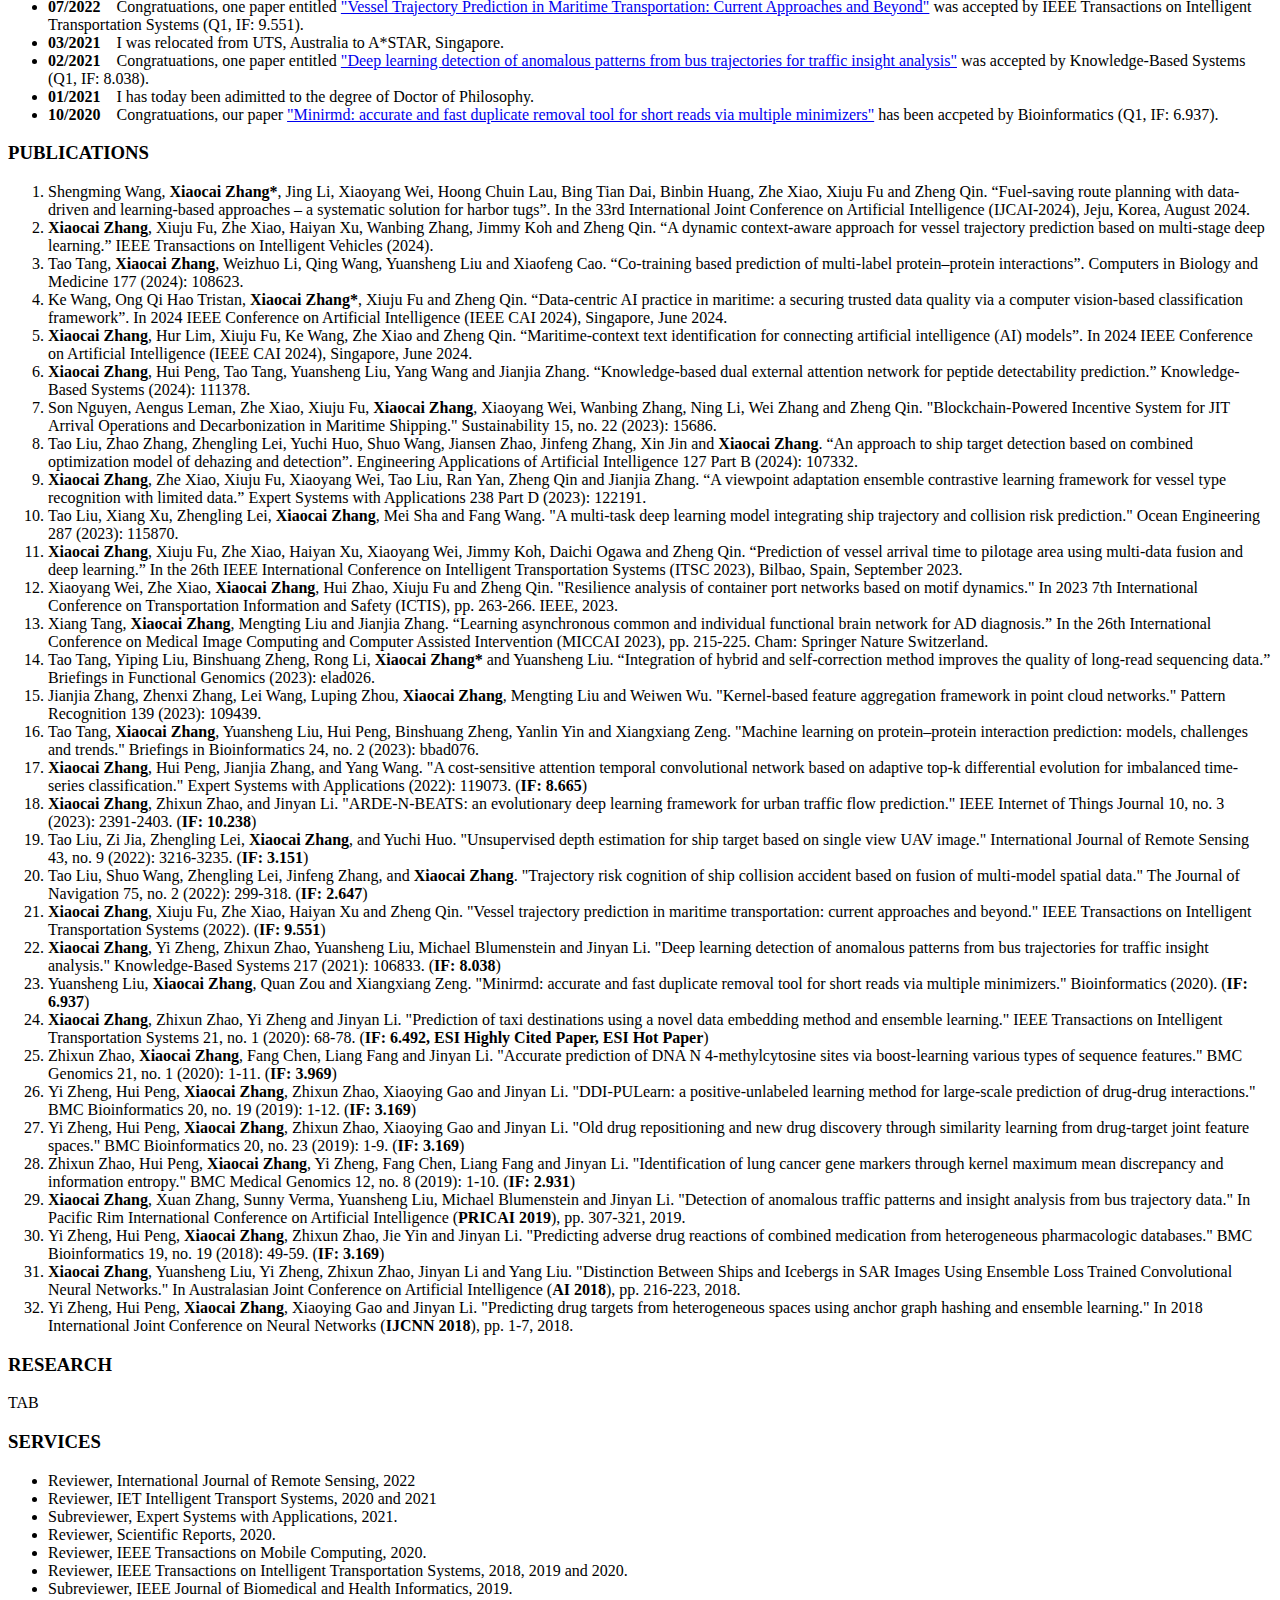
==== commit 14de9dc6: "Update index.html" ====
--- a/index.html
+++ b/index.html
@@ -100,22 +100,22 @@
            <h3 class="w3_head mb-1">PUBLICATIONS</h3>
 		    <div class='publi'>
 				<ol>
-					<li>Shengming Wang, Xiaocai Zhang*, Jing Li, Xiaoyang Wei, Hoong Chuin Lau, Bing Tian Dai, Binbin Huang, Zhe Xiao, Xiuju Fu and Zheng Qin. “Fuel-saving route planning with data-driven and learning-based approaches – a systematic solution for harbor tugs”. In the 33rd International Joint Conference on Artificial Intelligence (IJCAI-2024), Jeju, Korea, August 2024. (accepted)</li>
-					<li>Xiaocai Zhang, Xiuju Fu, Zhe Xiao, Haiyan Xu, Wanbing Zhang, Jimmy Koh and Zheng Qin. “A dynamic context-aware approach for vessel trajectory prediction based on multi-stage deep learning.” IEEE Transactions on Intelligent Vehicles (2024).</li>
-					<li>Tao Tang, Xiaocai Zhang, Weizhuo Li, Qing Wang, Yuansheng Liu and Xiaofeng Cao. “Co-training based prediction of multi-label protein–protein interactions”. Computers in Biology and Medicine 177 (2024): 108623.</li>
-					<li>Ke Wang, Ong Qi Hao Tristan, Xiaocai Zhang*, Xiuju Fu and Zheng Qin. “Data-centric AI practice in maritime: a securing trusted data quality via a computer vision-based classification framework”. In 2024 IEEE Conference on Artificial Intelligence (IEEE CAI 2024), Singapore, June 2024. (accepted)</li>
-					<li>Xiaocai Zhang, Hur Lim, Xiuju Fu, Ke Wang, Zhe Xiao and Zheng Qin. “Maritime-context text identification for connecting artificial intelligence (AI) models”. In 2024 IEEE Conference on Artificial Intelligence (IEEE CAI 2024), Singapore, June 2024.</li>
-					<li>Xiaocai Zhang, Hui Peng, Tao Tang, Yuansheng Liu, Yang Wang and Jianjia Zhang. “Knowledge-based dual external attention network for peptide detectability prediction.” Knowledge-Based Systems (2024): 111378.</li>
-					<li>Son Nguyen, Aengus Leman, Zhe Xiao, Xiuju Fu, Xiaocai Zhang, Xiaoyang Wei, Wanbing Zhang, Ning Li, Wei Zhang and Zheng Qin. "Blockchain-Powered Incentive System for JIT Arrival Operations and Decarbonization in Maritime Shipping." Sustainability 15, no. 22 (2023): 15686.</li>
-					<li>Tao Liu, Zhao Zhang, Zhengling Lei, Yuchi Huo, Shuo Wang, Jiansen Zhao, Jinfeng Zhang, Xin Jin and Xiaocai Zhang. “An approach to ship target detection based on combined optimization model of dehazing and detection”. Engineering Applications of Artificial Intelligence 127 Part B (2024): 107332.</li>
-					<li>Xiaocai Zhang, Zhe Xiao, Xiuju Fu, Xiaoyang Wei, Tao Liu, Ran Yan, Zheng Qin and Jianjia Zhang. “A viewpoint adaptation ensemble contrastive learning framework for vessel type recognition with limited data.” Expert Systems with Applications 238 Part D (2023): 122191.</li>
-					<li>Tao Liu, Xiang Xu, Zhengling Lei, Xiaocai Zhang, Mei Sha and Fang Wang. "A multi-task deep learning model integrating ship trajectory and collision risk prediction." Ocean Engineering 287 (2023): 115870.</li>
-					<li>Xiaocai Zhang, Xiuju Fu, Zhe Xiao, Haiyan Xu, Xiaoyang Wei, Jimmy Koh, Daichi Ogawa and Zheng Qin. “Prediction of vessel arrival time to pilotage area using multi-data fusion and deep learning.” In the 26th IEEE International Conference on Intelligent Transportation Systems (ITSC 2023), Bilbao, Spain, September 2023.</li>
-					<li>Xiaoyang Wei, Zhe Xiao, Xiaocai Zhang, Hui Zhao, Xiuju Fu and Zheng Qin. "Resilience analysis of container port networks based on motif dynamics." In 2023 7th International Conference on Transportation Information and Safety (ICTIS), pp. 263-266. IEEE, 2023.</li>
-					<li>Xiang Tang, Xiaocai Zhang, Mengting Liu and Jianjia Zhang. “Learning asynchronous common and individual functional brain network for AD diagnosis.” In the 26th International Conference on Medical Image Computing and Computer Assisted Intervention (MICCAI 2023), pp. 215-225. Cham: Springer Nature Switzerland.</li>
-					<li>Tao Tang, Yiping Liu, Binshuang Zheng, Rong Li, Xiaocai Zhang* and Yuansheng Liu. “Integration of hybrid and self-correction method improves the quality of long-read sequencing data.” Briefings in Functional Genomics (2023): elad026.</li>
-					<li>Jianjia Zhang, Zhenxi Zhang, Lei Wang, Luping Zhou, Xiaocai Zhang, Mengting Liu and Weiwen Wu. "Kernel-based feature aggregation framework in point cloud networks." Pattern Recognition 139 (2023): 109439.</li>
-					<li>Tao Tang, Xiaocai Zhang, Yuansheng Liu, Hui Peng, Binshuang Zheng, Yanlin Yin and Xiangxiang Zeng. "Machine learning on protein–protein interaction prediction: models, challenges and trends." Briefings in Bioinformatics 24, no. 2 (2023): bbad076.</li>
+					<li>Shengming Wang, <b>Xiaocai Zhang*</b>, Jing Li, Xiaoyang Wei, Hoong Chuin Lau, Bing Tian Dai, Binbin Huang, Zhe Xiao, Xiuju Fu and Zheng Qin. “Fuel-saving route planning with data-driven and learning-based approaches – a systematic solution for harbor tugs”. In the 33rd International Joint Conference on Artificial Intelligence (IJCAI-2024), Jeju, Korea, August 2024.</li>
+					<li><b>Xiaocai Zhang</b>, Xiuju Fu, Zhe Xiao, Haiyan Xu, Wanbing Zhang, Jimmy Koh and Zheng Qin. “A dynamic context-aware approach for vessel trajectory prediction based on multi-stage deep learning.” IEEE Transactions on Intelligent Vehicles (2024).</li>
+					<li>Tao Tang, <b>Xiaocai Zhang</b>, Weizhuo Li, Qing Wang, Yuansheng Liu and Xiaofeng Cao. “Co-training based prediction of multi-label protein–protein interactions”. Computers in Biology and Medicine 177 (2024): 108623.</li>
+					<li>Ke Wang, Ong Qi Hao Tristan, <b>Xiaocai Zhang*</b>, Xiuju Fu and Zheng Qin. “Data-centric AI practice in maritime: a securing trusted data quality via a computer vision-based classification framework”. In 2024 IEEE Conference on Artificial Intelligence (IEEE CAI 2024), Singapore, June 2024.</li>
+					<li><b>Xiaocai Zhang</b>, Hur Lim, Xiuju Fu, Ke Wang, Zhe Xiao and Zheng Qin. “Maritime-context text identification for connecting artificial intelligence (AI) models”. In 2024 IEEE Conference on Artificial Intelligence (IEEE CAI 2024), Singapore, June 2024.</li>
+					<li><b>Xiaocai Zhang</b>, Hui Peng, Tao Tang, Yuansheng Liu, Yang Wang and Jianjia Zhang. “Knowledge-based dual external attention network for peptide detectability prediction.” Knowledge-Based Systems (2024): 111378.</li>
+					<li>Son Nguyen, Aengus Leman, Zhe Xiao, Xiuju Fu, <b>Xiaocai Zhang</b>, Xiaoyang Wei, Wanbing Zhang, Ning Li, Wei Zhang and Zheng Qin. "Blockchain-Powered Incentive System for JIT Arrival Operations and Decarbonization in Maritime Shipping." Sustainability 15, no. 22 (2023): 15686.</li>
+					<li>Tao Liu, Zhao Zhang, Zhengling Lei, Yuchi Huo, Shuo Wang, Jiansen Zhao, Jinfeng Zhang, Xin Jin and <b>Xiaocai Zhang</b>. “An approach to ship target detection based on combined optimization model of dehazing and detection”. Engineering Applications of Artificial Intelligence 127 Part B (2024): 107332.</li>
+					<li><b>Xiaocai Zhang</b>, Zhe Xiao, Xiuju Fu, Xiaoyang Wei, Tao Liu, Ran Yan, Zheng Qin and Jianjia Zhang. “A viewpoint adaptation ensemble contrastive learning framework for vessel type recognition with limited data.” Expert Systems with Applications 238 Part D (2023): 122191.</li>
+					<li>Tao Liu, Xiang Xu, Zhengling Lei, <b>Xiaocai Zhang</b>, Mei Sha and Fang Wang. "A multi-task deep learning model integrating ship trajectory and collision risk prediction." Ocean Engineering 287 (2023): 115870.</li>
+					<li><b>Xiaocai Zhang</b>, Xiuju Fu, Zhe Xiao, Haiyan Xu, Xiaoyang Wei, Jimmy Koh, Daichi Ogawa and Zheng Qin. “Prediction of vessel arrival time to pilotage area using multi-data fusion and deep learning.” In the 26th IEEE International Conference on Intelligent Transportation Systems (ITSC 2023), Bilbao, Spain, September 2023.</li>
+					<li>Xiaoyang Wei, Zhe Xiao, <b>Xiaocai Zhang</b>, Hui Zhao, Xiuju Fu and Zheng Qin. "Resilience analysis of container port networks based on motif dynamics." In 2023 7th International Conference on Transportation Information and Safety (ICTIS), pp. 263-266. IEEE, 2023.</li>
+					<li>Xiang Tang, <b>Xiaocai Zhang</b>, Mengting Liu and Jianjia Zhang. “Learning asynchronous common and individual functional brain network for AD diagnosis.” In the 26th International Conference on Medical Image Computing and Computer Assisted Intervention (MICCAI 2023), pp. 215-225. Cham: Springer Nature Switzerland.</li>
+					<li>Tao Tang, Yiping Liu, Binshuang Zheng, Rong Li, <b>Xiaocai Zhang*</b> and Yuansheng Liu. “Integration of hybrid and self-correction method improves the quality of long-read sequencing data.” Briefings in Functional Genomics (2023): elad026.</li>
+					<li>Jianjia Zhang, Zhenxi Zhang, Lei Wang, Luping Zhou, <b>Xiaocai Zhang</b>, Mengting Liu and Weiwen Wu. "Kernel-based feature aggregation framework in point cloud networks." Pattern Recognition 139 (2023): 109439.</li>
+					<li>Tao Tang, <b>Xiaocai Zhang</b>, Yuansheng Liu, Hui Peng, Binshuang Zheng, Yanlin Yin and Xiangxiang Zeng. "Machine learning on protein–protein interaction prediction: models, challenges and trends." Briefings in Bioinformatics 24, no. 2 (2023): bbad076.</li>
 					<li><b>Xiaocai Zhang</b>, Hui Peng, Jianjia Zhang, and Yang Wang. "A cost-sensitive attention temporal convolutional network based on adaptive top-k differential evolution for imbalanced time-series classification." Expert Systems with Applications (2022): 119073. (<b>IF: 8.665</b>)</li>
 					<li><b>Xiaocai Zhang</b>, Zhixun Zhao, and Jinyan Li. "ARDE-N-BEATS: an evolutionary deep learning framework for urban traffic flow prediction." IEEE Internet of Things Journal 10, no. 3 (2023): 2391-2403. (<b>IF: 10.238</b>)</li>
 					<li>Tao Liu, Zi Jia, Zhengling Lei, <b>Xiaocai Zhang</b>, and Yuchi Huo. "Unsupervised depth estimation for ship target based on single view UAV image." International Journal of Remote Sensing 43, no. 9 (2022): 3216-3235. (<b>IF: 3.151</b>)</li>
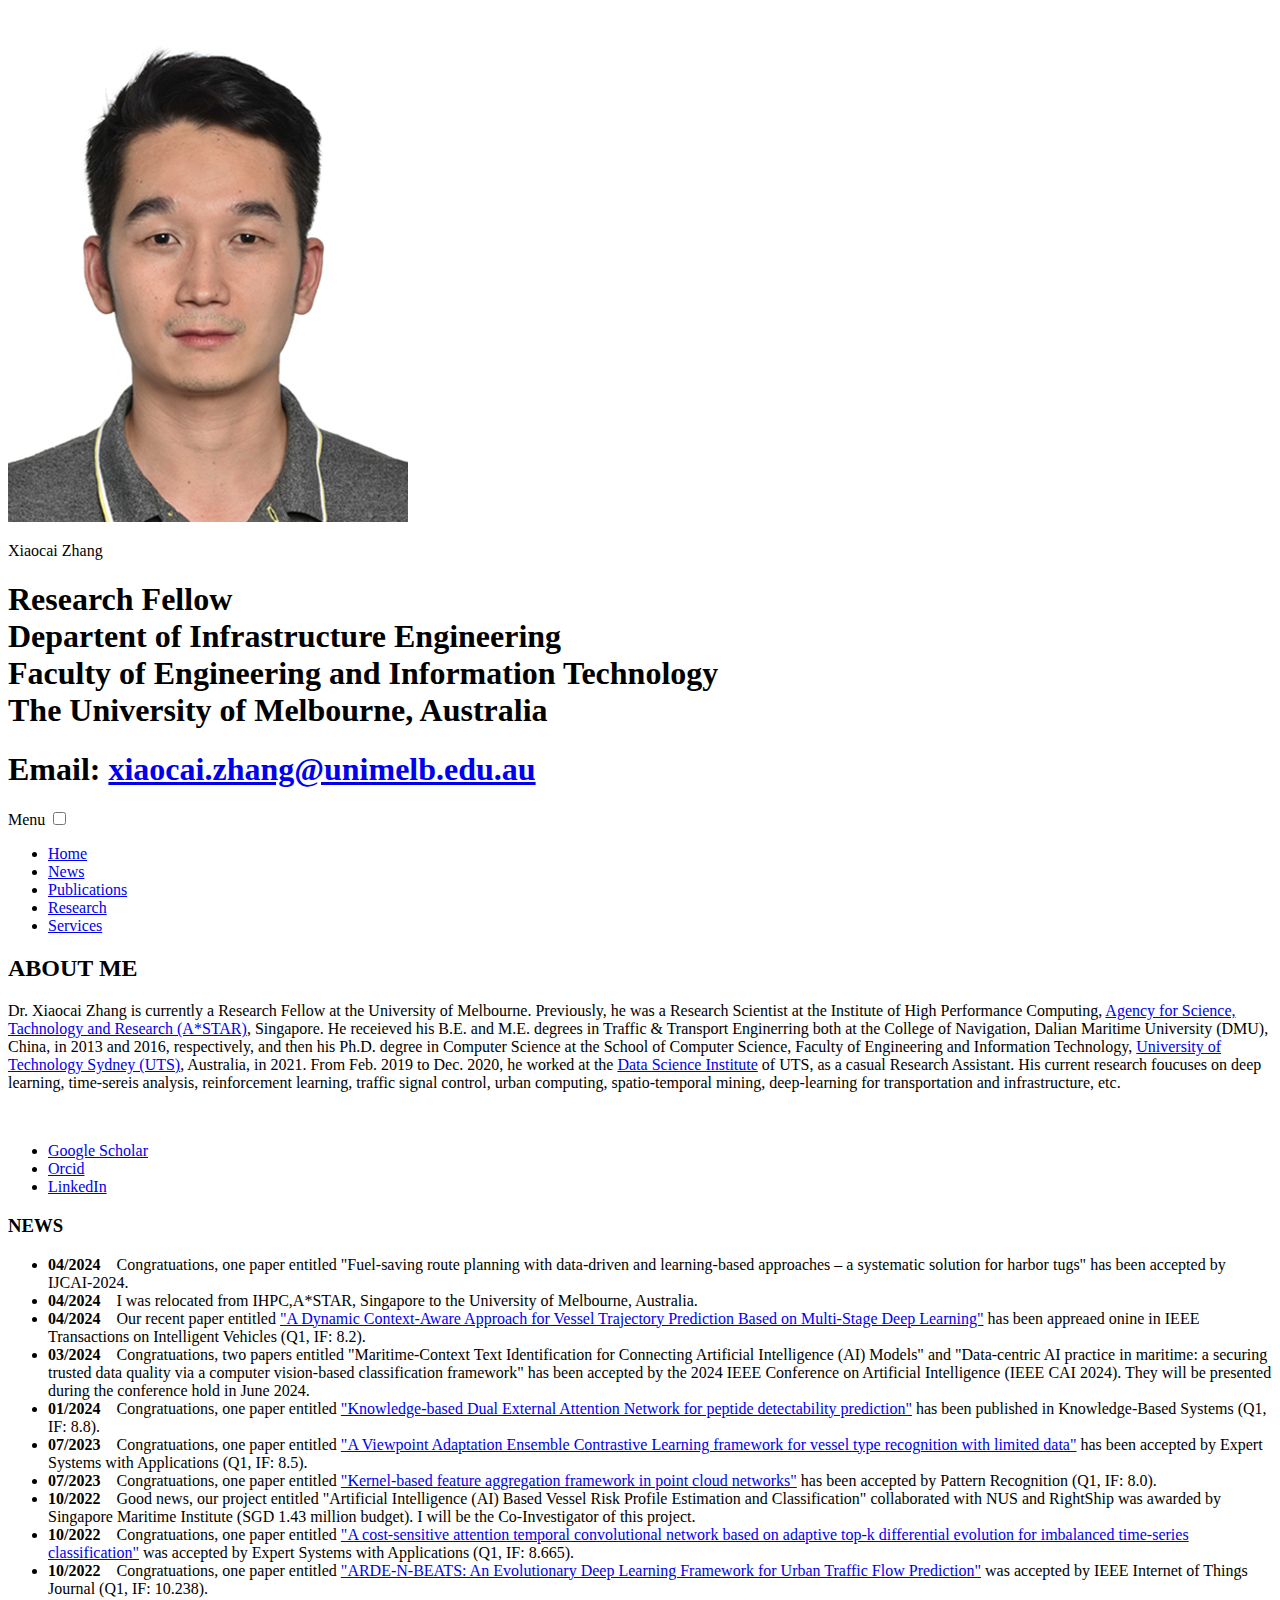
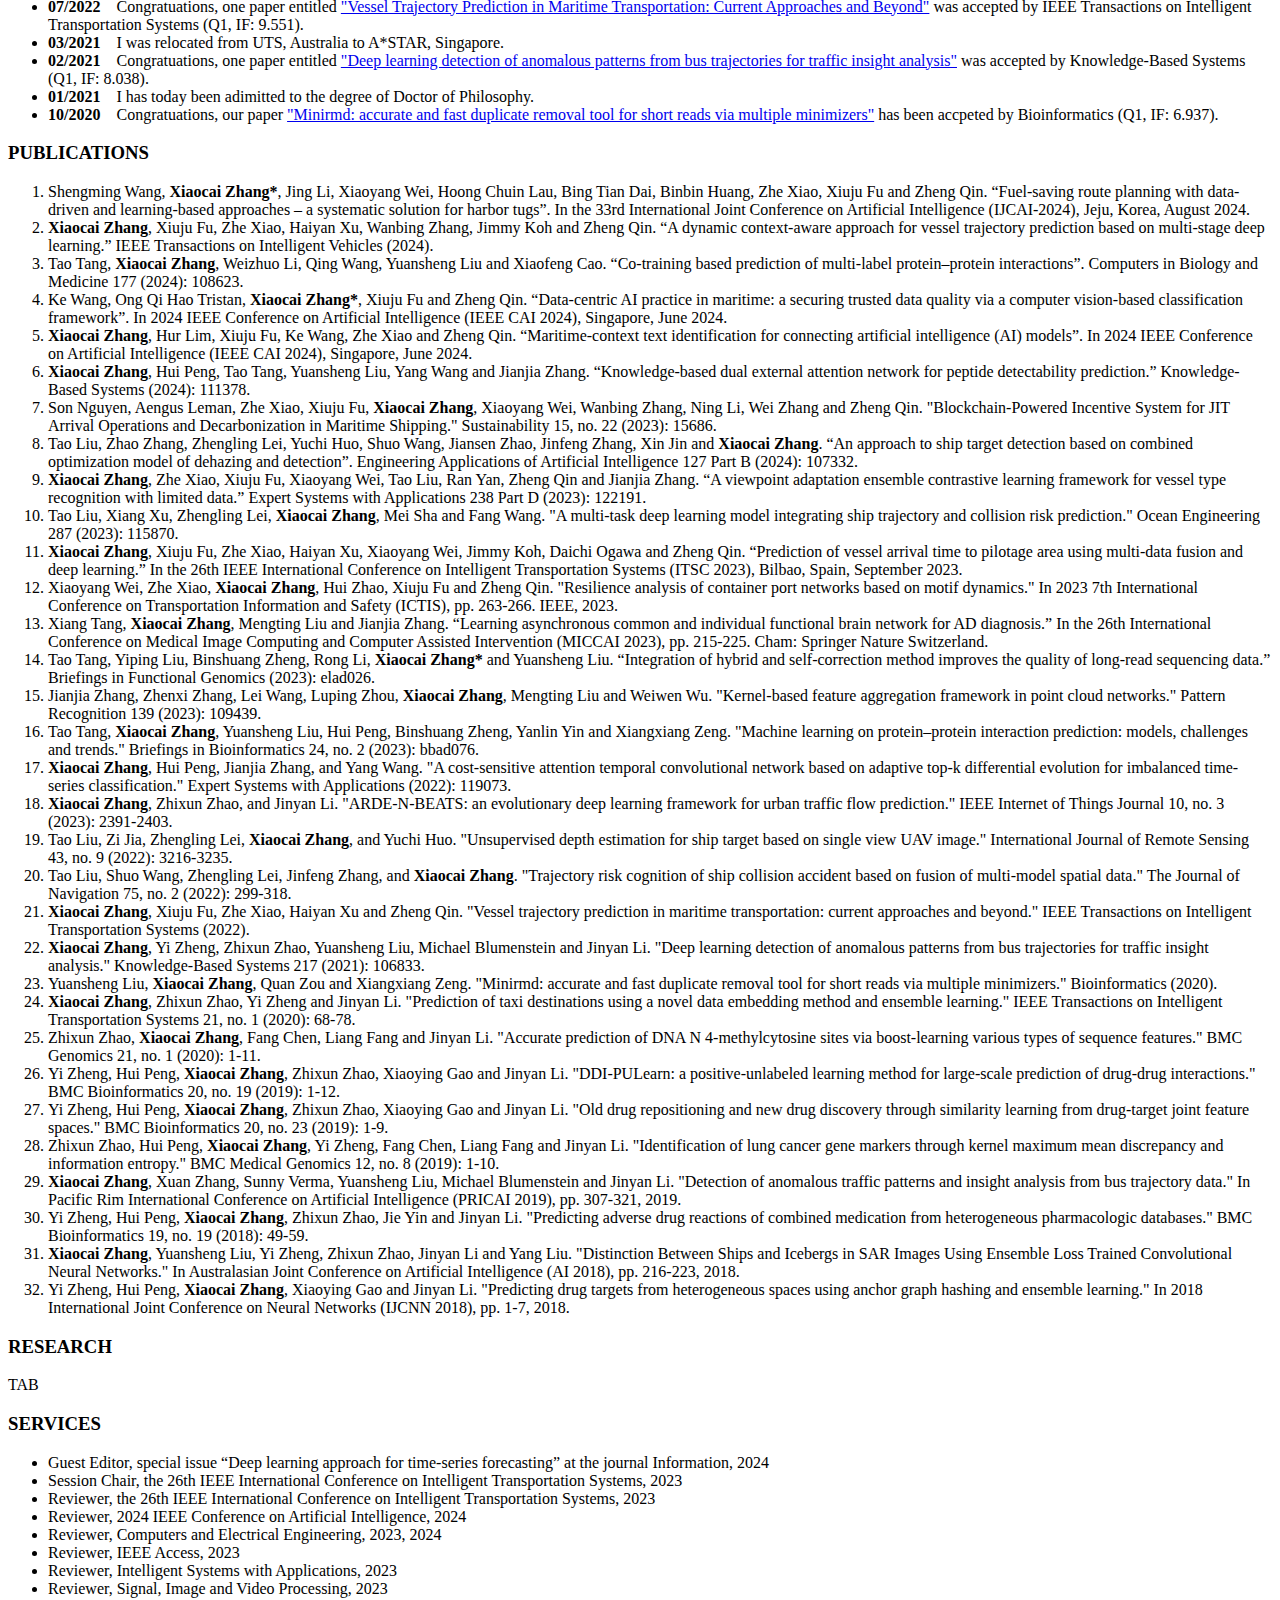
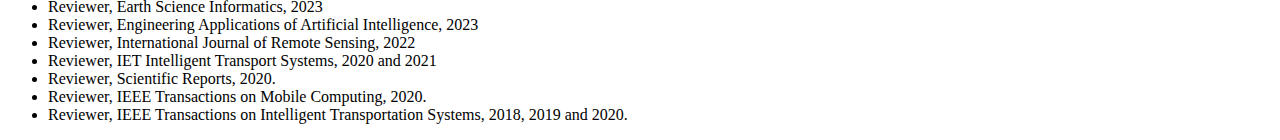
==== commit 39884492: "Update index.html" ====
--- a/index.html
+++ b/index.html
@@ -116,22 +116,22 @@
 					<li>Tao Tang, Yiping Liu, Binshuang Zheng, Rong Li, <b>Xiaocai Zhang*</b> and Yuansheng Liu. “Integration of hybrid and self-correction method improves the quality of long-read sequencing data.” Briefings in Functional Genomics (2023): elad026.</li>
 					<li>Jianjia Zhang, Zhenxi Zhang, Lei Wang, Luping Zhou, <b>Xiaocai Zhang</b>, Mengting Liu and Weiwen Wu. "Kernel-based feature aggregation framework in point cloud networks." Pattern Recognition 139 (2023): 109439.</li>
 					<li>Tao Tang, <b>Xiaocai Zhang</b>, Yuansheng Liu, Hui Peng, Binshuang Zheng, Yanlin Yin and Xiangxiang Zeng. "Machine learning on protein–protein interaction prediction: models, challenges and trends." Briefings in Bioinformatics 24, no. 2 (2023): bbad076.</li>
-					<li><b>Xiaocai Zhang</b>, Hui Peng, Jianjia Zhang, and Yang Wang. "A cost-sensitive attention temporal convolutional network based on adaptive top-k differential evolution for imbalanced time-series classification." Expert Systems with Applications (2022): 119073. (<b>IF: 8.665</b>)</li>
-					<li><b>Xiaocai Zhang</b>, Zhixun Zhao, and Jinyan Li. "ARDE-N-BEATS: an evolutionary deep learning framework for urban traffic flow prediction." IEEE Internet of Things Journal 10, no. 3 (2023): 2391-2403. (<b>IF: 10.238</b>)</li>
-					<li>Tao Liu, Zi Jia, Zhengling Lei, <b>Xiaocai Zhang</b>, and Yuchi Huo. "Unsupervised depth estimation for ship target based on single view UAV image." International Journal of Remote Sensing 43, no. 9 (2022): 3216-3235. (<b>IF: 3.151</b>)</li>
-					<li>Tao Liu, Shuo Wang, Zhengling Lei, Jinfeng Zhang, and <b>Xiaocai Zhang</b>. "Trajectory risk cognition of ship collision accident based on fusion of multi-model spatial data." The Journal of Navigation 75, no. 2 (2022): 299-318. (<b>IF: 2.647</b>)</li>
-					<li><b>Xiaocai Zhang</b>, Xiuju Fu, Zhe Xiao, Haiyan Xu and Zheng Qin. "Vessel trajectory prediction in maritime transportation: current approaches and beyond." IEEE Transactions on Intelligent Transportation Systems (2022). (<b>IF: 9.551</b>)</li>
-					<li><b>Xiaocai Zhang</b>, Yi Zheng, Zhixun Zhao, Yuansheng Liu, Michael Blumenstein and Jinyan Li. "Deep learning detection of anomalous patterns from bus trajectories for traffic insight analysis." Knowledge-Based Systems 217 (2021): 106833. (<b>IF: 8.038</b>)</li>
-					<li>Yuansheng Liu, <b>Xiaocai Zhang</b>, Quan Zou and Xiangxiang Zeng. "Minirmd: accurate and fast duplicate removal tool for short reads via multiple minimizers." Bioinformatics (2020). (<b>IF: 6.937</b>)</li>
-					<li><b>Xiaocai Zhang</b>, Zhixun Zhao, Yi Zheng and Jinyan Li. "Prediction of taxi destinations using a novel data embedding method and ensemble learning." IEEE Transactions on Intelligent Transportation Systems 21, no. 1 (2020): 68-78. (<b>IF: 6.492, ESI Highly Cited Paper, ESI Hot Paper</b>)</li>
-					<li>Zhixun Zhao, <b>Xiaocai Zhang</b>, Fang Chen, Liang Fang and Jinyan Li. "Accurate prediction of DNA N 4-methylcytosine sites via boost-learning various types of sequence features." BMC Genomics 21, no. 1 (2020): 1-11. (<b>IF: 3.969</b>)</li>
-					<li>Yi Zheng, Hui Peng, <b>Xiaocai Zhang</b>, Zhixun Zhao, Xiaoying Gao and Jinyan Li. "DDI-PULearn: a positive-unlabeled learning method for large-scale prediction of drug-drug interactions." BMC Bioinformatics 20, no. 19 (2019): 1-12. (<b>IF: 3.169</b>)</li>
-					<li>Yi Zheng, Hui Peng, <b>Xiaocai Zhang</b>, Zhixun Zhao, Xiaoying Gao and Jinyan Li. "Old drug repositioning and new drug discovery through similarity learning from drug-target joint feature spaces." BMC Bioinformatics 20, no. 23 (2019): 1-9. (<b>IF: 3.169</b>)</li>
-					<li>Zhixun Zhao, Hui Peng, <b>Xiaocai Zhang</b>, Yi Zheng, Fang Chen, Liang Fang and Jinyan Li. "Identification of lung cancer gene markers through kernel maximum mean discrepancy and information entropy." BMC Medical Genomics 12, no. 8 (2019): 1-10. (<b>IF: 2.931</b>)</li>
-				    <li><b>Xiaocai Zhang</b>, Xuan Zhang, Sunny Verma, Yuansheng Liu, Michael Blumenstein and Jinyan Li. "Detection of anomalous traffic patterns and insight analysis from bus trajectory data." In Pacific Rim International Conference on Artificial Intelligence (<b>PRICAI 2019</b>), pp. 307-321, 2019.</li>
-					<li>Yi Zheng, Hui Peng, <b>Xiaocai Zhang</b>, Zhixun Zhao, Jie Yin and Jinyan Li. "Predicting adverse drug reactions of combined medication from heterogeneous pharmacologic databases." BMC Bioinformatics 19, no. 19 (2018): 49-59. (<b>IF: 3.169</b>)</li>
-			        <li><b>Xiaocai Zhang</b>, Yuansheng Liu, Yi Zheng, Zhixun Zhao, Jinyan Li and Yang Liu. "Distinction Between Ships and Icebergs in SAR Images Using Ensemble Loss Trained Convolutional Neural Networks." In Australasian Joint Conference on Artificial Intelligence (<b>AI 2018</b>), pp. 216-223, 2018.</li>
-			        <li>Yi Zheng, Hui Peng, <b>Xiaocai Zhang</b>, Xiaoying Gao and Jinyan Li. "Predicting drug targets from heterogeneous spaces using anchor graph hashing and ensemble learning." In 2018 International Joint Conference on Neural Networks (<b>IJCNN 2018</b>), pp. 1-7, 2018.</li>
+					<li><b>Xiaocai Zhang</b>, Hui Peng, Jianjia Zhang, and Yang Wang. "A cost-sensitive attention temporal convolutional network based on adaptive top-k differential evolution for imbalanced time-series classification." Expert Systems with Applications (2022): 119073.</li>
+					<li><b>Xiaocai Zhang</b>, Zhixun Zhao, and Jinyan Li. "ARDE-N-BEATS: an evolutionary deep learning framework for urban traffic flow prediction." IEEE Internet of Things Journal 10, no. 3 (2023): 2391-2403.</li>
+					<li>Tao Liu, Zi Jia, Zhengling Lei, <b>Xiaocai Zhang</b>, and Yuchi Huo. "Unsupervised depth estimation for ship target based on single view UAV image." International Journal of Remote Sensing 43, no. 9 (2022): 3216-3235.</li>
+					<li>Tao Liu, Shuo Wang, Zhengling Lei, Jinfeng Zhang, and <b>Xiaocai Zhang</b>. "Trajectory risk cognition of ship collision accident based on fusion of multi-model spatial data." The Journal of Navigation 75, no. 2 (2022): 299-318.</li>
+					<li><b>Xiaocai Zhang</b>, Xiuju Fu, Zhe Xiao, Haiyan Xu and Zheng Qin. "Vessel trajectory prediction in maritime transportation: current approaches and beyond." IEEE Transactions on Intelligent Transportation Systems (2022).</li>
+					<li><b>Xiaocai Zhang</b>, Yi Zheng, Zhixun Zhao, Yuansheng Liu, Michael Blumenstein and Jinyan Li. "Deep learning detection of anomalous patterns from bus trajectories for traffic insight analysis." Knowledge-Based Systems 217 (2021): 106833.</li>
+					<li>Yuansheng Liu, <b>Xiaocai Zhang</b>, Quan Zou and Xiangxiang Zeng. "Minirmd: accurate and fast duplicate removal tool for short reads via multiple minimizers." Bioinformatics (2020).</li>
+					<li><b>Xiaocai Zhang</b>, Zhixun Zhao, Yi Zheng and Jinyan Li. "Prediction of taxi destinations using a novel data embedding method and ensemble learning." IEEE Transactions on Intelligent Transportation Systems 21, no. 1 (2020): 68-78.</li>
+					<li>Zhixun Zhao, <b>Xiaocai Zhang</b>, Fang Chen, Liang Fang and Jinyan Li. "Accurate prediction of DNA N 4-methylcytosine sites via boost-learning various types of sequence features." BMC Genomics 21, no. 1 (2020): 1-11.</li>
+					<li>Yi Zheng, Hui Peng, <b>Xiaocai Zhang</b>, Zhixun Zhao, Xiaoying Gao and Jinyan Li. "DDI-PULearn: a positive-unlabeled learning method for large-scale prediction of drug-drug interactions." BMC Bioinformatics 20, no. 19 (2019): 1-12.</li>
+					<li>Yi Zheng, Hui Peng, <b>Xiaocai Zhang</b>, Zhixun Zhao, Xiaoying Gao and Jinyan Li. "Old drug repositioning and new drug discovery through similarity learning from drug-target joint feature spaces." BMC Bioinformatics 20, no. 23 (2019): 1-9.</li>
+					<li>Zhixun Zhao, Hui Peng, <b>Xiaocai Zhang</b>, Yi Zheng, Fang Chen, Liang Fang and Jinyan Li. "Identification of lung cancer gene markers through kernel maximum mean discrepancy and information entropy." BMC Medical Genomics 12, no. 8 (2019): 1-10.</li>
+				    <li><b>Xiaocai Zhang</b>, Xuan Zhang, Sunny Verma, Yuansheng Liu, Michael Blumenstein and Jinyan Li. "Detection of anomalous traffic patterns and insight analysis from bus trajectory data." In Pacific Rim International Conference on Artificial Intelligence (PRICAI 2019), pp. 307-321, 2019.</li>
+					<li>Yi Zheng, Hui Peng, <b>Xiaocai Zhang</b>, Zhixun Zhao, Jie Yin and Jinyan Li. "Predicting adverse drug reactions of combined medication from heterogeneous pharmacologic databases." BMC Bioinformatics 19, no. 19 (2018): 49-59.</li>
+			        <li><b>Xiaocai Zhang</b>, Yuansheng Liu, Yi Zheng, Zhixun Zhao, Jinyan Li and Yang Liu. "Distinction Between Ships and Icebergs in SAR Images Using Ensemble Loss Trained Convolutional Neural Networks." In Australasian Joint Conference on Artificial Intelligence (AI 2018), pp. 216-223, 2018.</li>
+			        <li>Yi Zheng, Hui Peng, <b>Xiaocai Zhang</b>, Xiaoying Gao and Jinyan Li. "Predicting drug targets from heterogeneous spaces using anchor graph hashing and ensemble learning." In 2018 International Joint Conference on Neural Networks (IJCNN 2018), pp. 1-7, 2018.</li>
 				</ol>
 			</div>
         </div>
@@ -151,14 +151,21 @@
            <h3 class="w3_head mb-5">SERVICES</h3>
 			<div class='sublink'>
 				<ul>
+				  <li>Guest Editor, special issue “Deep learning approach for time-series forecasting” at the journal Information, 2024</li>
+				  <li>Session Chair, the 26th IEEE International Conference on Intelligent Transportation Systems, 2023</li>
+				  <li>Reviewer, the 26th IEEE International Conference on Intelligent Transportation Systems, 2023</li>
+				  <li>Reviewer, 2024 IEEE Conference on Artificial Intelligence, 2024</li>
+				  <li>Reviewer, Computers and Electrical Engineering, 2023, 2024</li>
+				  <li>Reviewer, IEEE Access, 2023</li>
+				  <li>Reviewer, Intelligent Systems with Applications, 2023</li>
+				  <li>Reviewer, Signal, Image and Video Processing, 2023</li>
+				  <li>Reviewer, Earth Science Informatics, 2023</li>
+				  <li>Reviewer, Engineering Applications of Artificial Intelligence, 2023</li>
 				  <li>Reviewer, International Journal of Remote Sensing, 2022</li>
 				  <li>Reviewer, IET Intelligent Transport Systems, 2020 and 2021</li>
-				  <li>Subreviewer, Expert Systems with Applications, 2021.</li>
 				  <li>Reviewer, Scientific Reports, 2020.</li>
 				  <li>Reviewer, IEEE Transactions on Mobile Computing, 2020.</li>
 				  <li>Reviewer, IEEE Transactions on Intelligent Transportation Systems, 2018, 2019 and 2020.</li>
-				  <li>Subreviewer, IEEE Journal of Biomedical and Health Informatics, 2019.</li>
-				  <li>Subreviewer, The 21st IEEE International Conference on Intelligent Transportation Systems, 2018.</li>
 				</ul>
 			</div>
         </div>
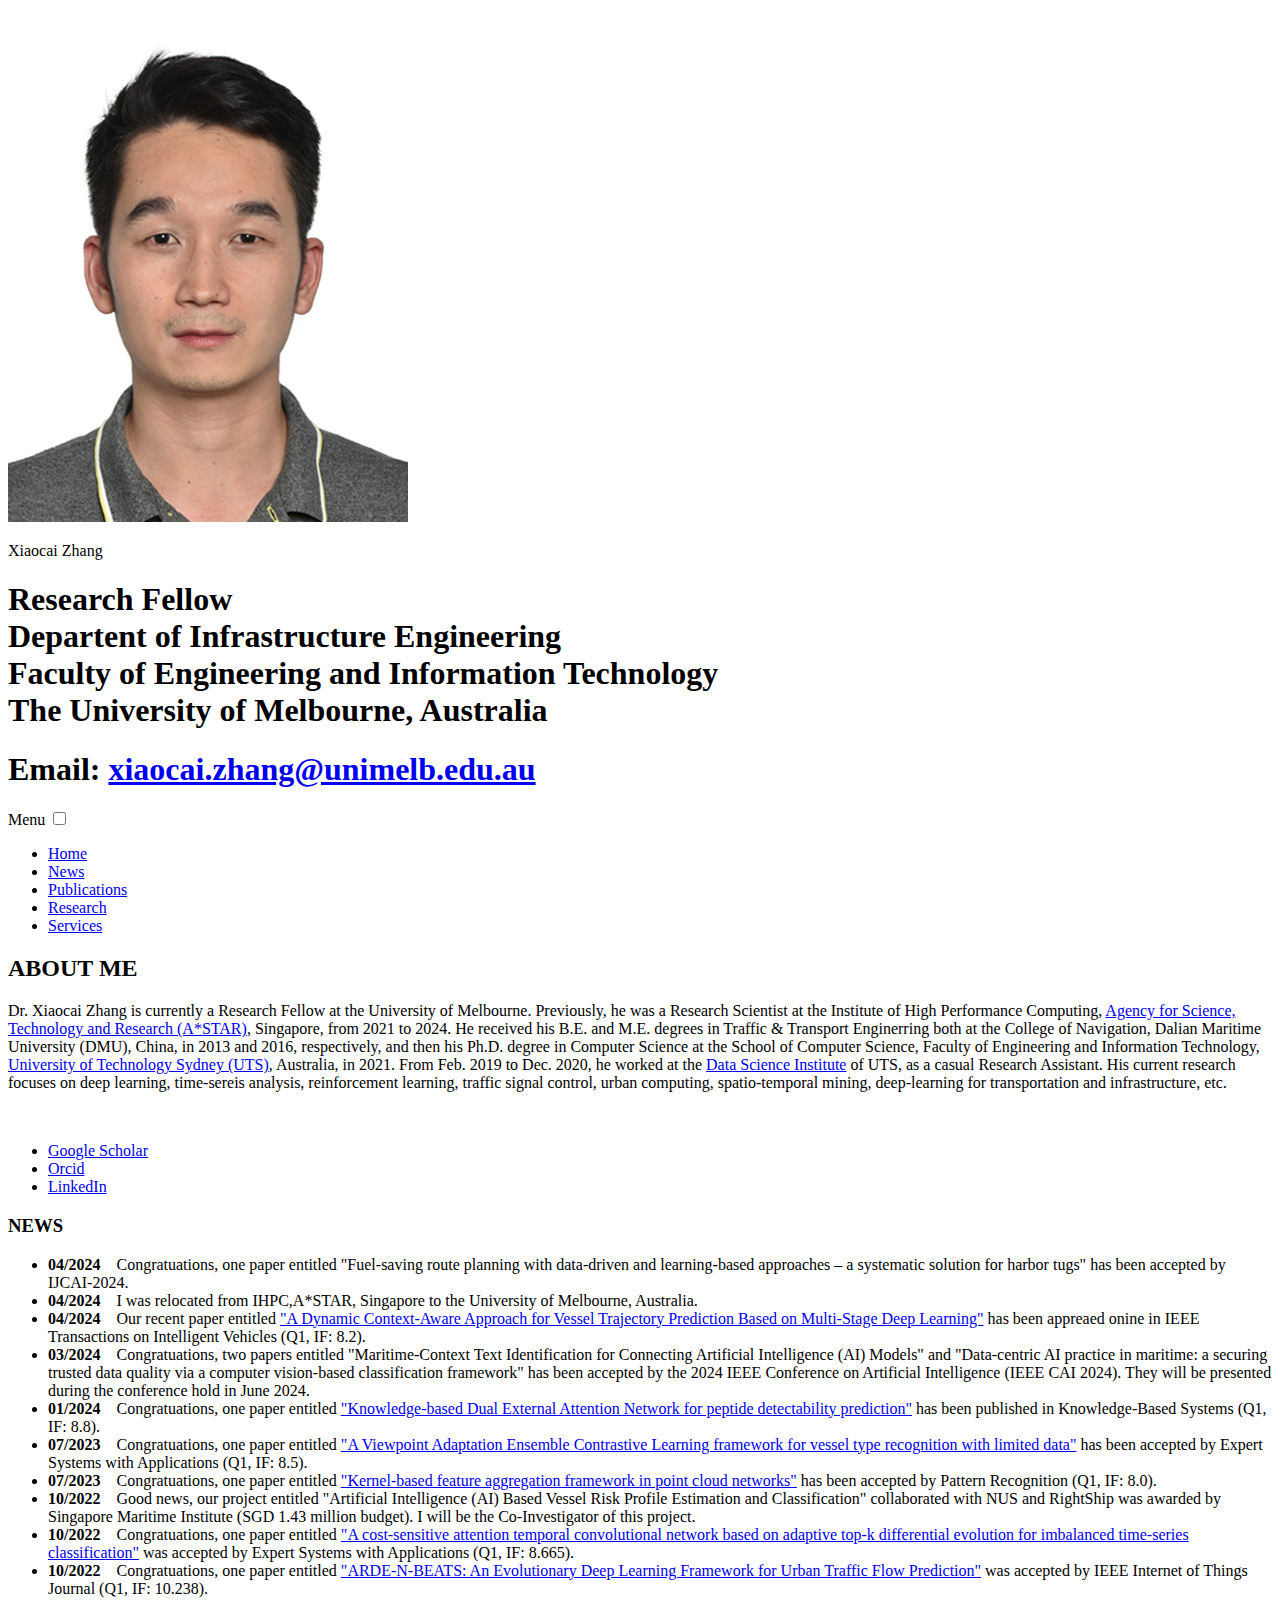
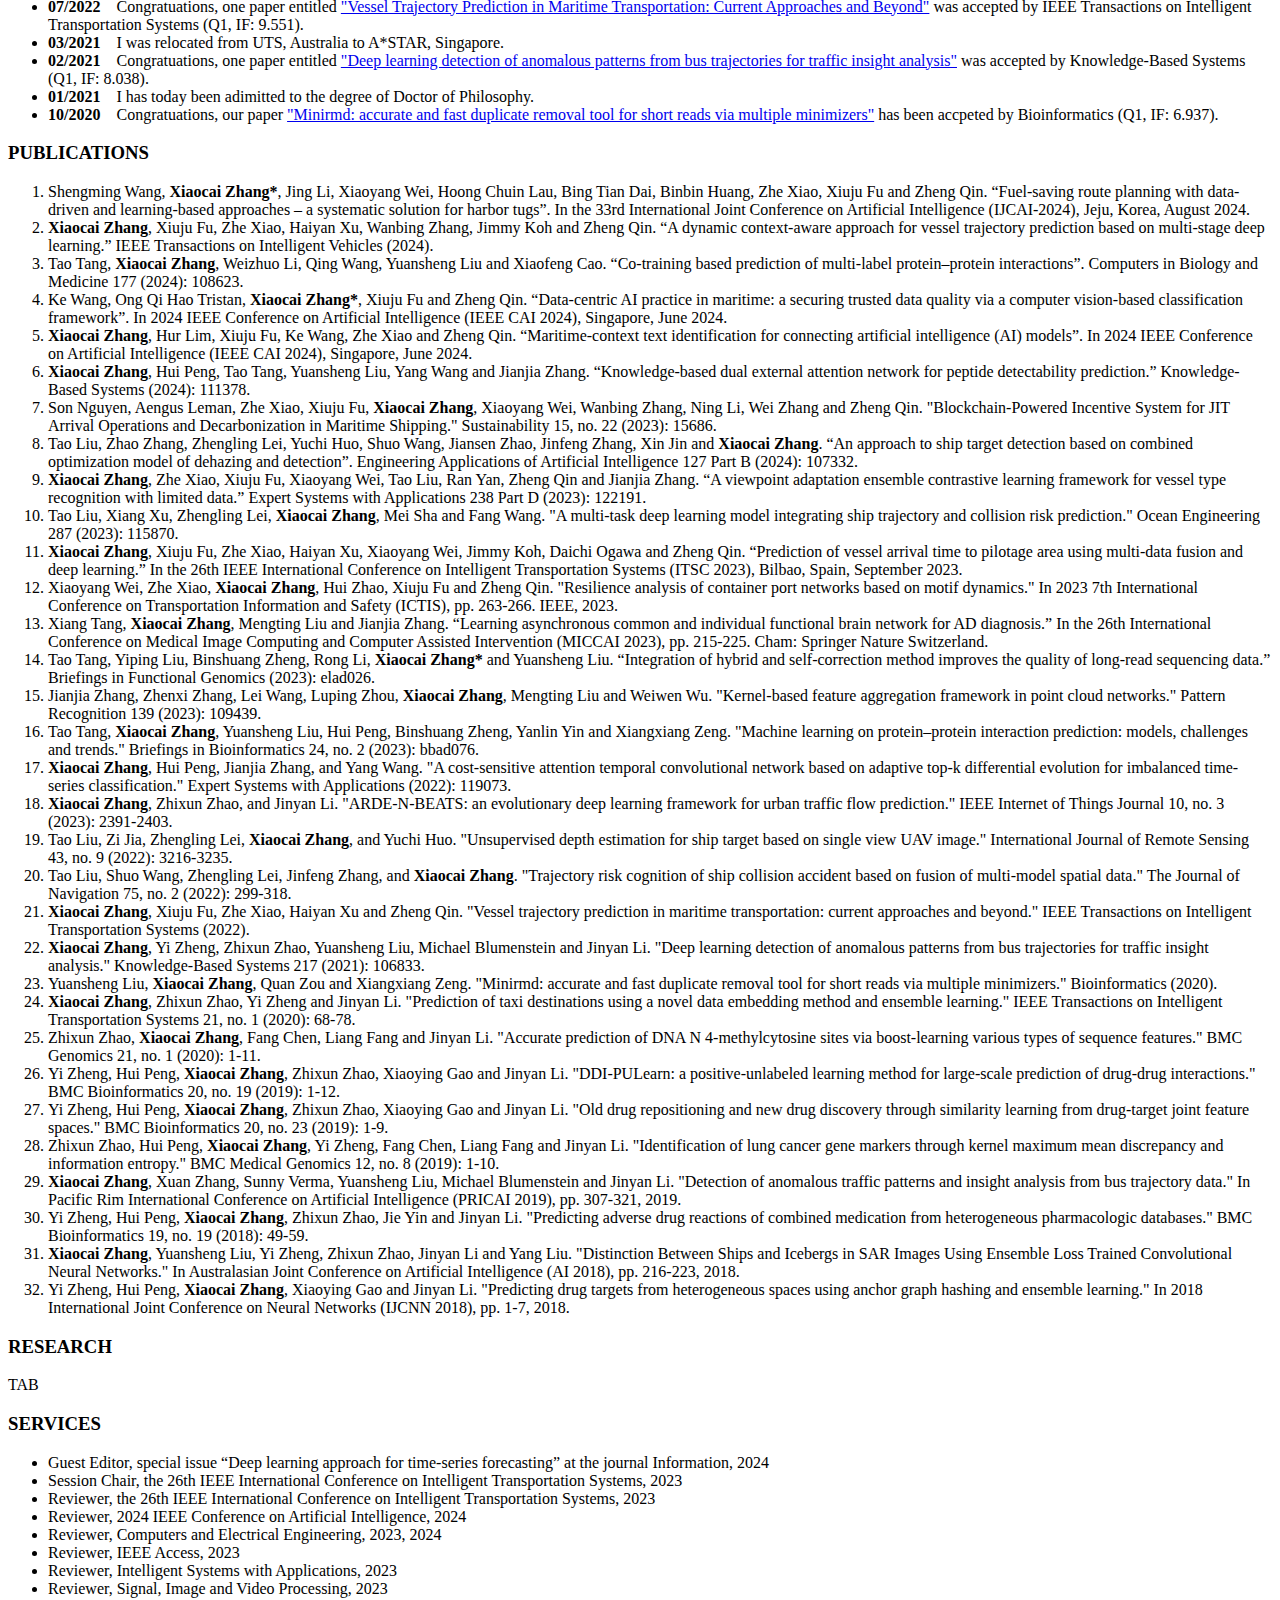
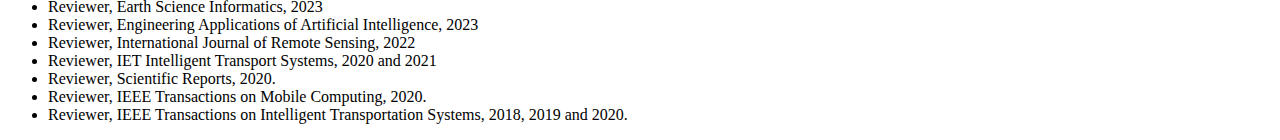
==== commit 9682336d: "Update index.html" ====
--- a/index.html
+++ b/index.html
@@ -54,7 +54,7 @@
             <div class="container">
                 <div class="mx-auto text-left">
                     <h2>ABOUT ME</h2>
-					<p class="banp mt-5">Dr. Xiaocai Zhang is currently a Research Fellow at the University of Melbourne. Previously, he was a Research Scientist at the Institute of High Performance Computing, <a href="https://www.a-star.edu.sg/" target="_blank">Agency for Science, Tachnology and Research (A*STAR)<a>, Singapore. He receieved his B.E. and M.E. degrees in Traffic & Transport Enginerring both at the College of Navigation, Dalian Maritime University (DMU), China, in 2013 and 2016, respectively, and then his Ph.D. degree in Computer Science at the School of Computer Science, Faculty of Engineering and Information Technology, <a href="https://www.uts.edu.au/" target="_blank">University of Technology Sydney (UTS)<a>, Australia, in 2021. From Feb. 2019 to Dec. 2020, he worked at the <a href="https://www.uts.edu.au/data-science-institute" target="_blank">Data Science Institute<a> of UTS, as a casual Research Assistant. His current research foucuses on deep learning, time-sereis analysis, reinforcement learning, traffic signal control, urban computing, spatio-temporal mining, deep-learning for transportation and infrastructure, etc.</p>
+					<p class="banp mt-5">Dr. Xiaocai Zhang is currently a Research Fellow at the University of Melbourne. Previously, he was a Research Scientist at the Institute of High Performance Computing, <a href="https://www.a-star.edu.sg/" target="_blank">Agency for Science, Technology and Research (A*STAR)<a>, Singapore, from 2021 to 2024. He received his B.E. and M.E. degrees in Traffic & Transport Enginerring both at the College of Navigation, Dalian Maritime University (DMU), China, in 2013 and 2016, respectively, and then his Ph.D. degree in Computer Science at the School of Computer Science, Faculty of Engineering and Information Technology, <a href="https://www.uts.edu.au/" target="_blank">University of Technology Sydney (UTS)<a>, Australia, in 2021. From Feb. 2019 to Dec. 2020, he worked at the <a href="https://www.uts.edu.au/data-science-institute" target="_blank">Data Science Institute<a> of UTS, as a casual Research Assistant. His current research focuses on deep learning, time-sereis analysis, reinforcement learning, traffic signal control, urban computing, spatio-temporal mining, deep-learning for transportation and infrastructure, etc.</p>
 					</br>
 					<div class='mainlink'>
 						<ul>
@@ -128,10 +128,10 @@
 					<li>Yi Zheng, Hui Peng, <b>Xiaocai Zhang</b>, Zhixun Zhao, Xiaoying Gao and Jinyan Li. "DDI-PULearn: a positive-unlabeled learning method for large-scale prediction of drug-drug interactions." BMC Bioinformatics 20, no. 19 (2019): 1-12.</li>
 					<li>Yi Zheng, Hui Peng, <b>Xiaocai Zhang</b>, Zhixun Zhao, Xiaoying Gao and Jinyan Li. "Old drug repositioning and new drug discovery through similarity learning from drug-target joint feature spaces." BMC Bioinformatics 20, no. 23 (2019): 1-9.</li>
 					<li>Zhixun Zhao, Hui Peng, <b>Xiaocai Zhang</b>, Yi Zheng, Fang Chen, Liang Fang and Jinyan Li. "Identification of lung cancer gene markers through kernel maximum mean discrepancy and information entropy." BMC Medical Genomics 12, no. 8 (2019): 1-10.</li>
-				    <li><b>Xiaocai Zhang</b>, Xuan Zhang, Sunny Verma, Yuansheng Liu, Michael Blumenstein and Jinyan Li. "Detection of anomalous traffic patterns and insight analysis from bus trajectory data." In Pacific Rim International Conference on Artificial Intelligence (PRICAI 2019), pp. 307-321, 2019.</li>
+				        <li><b>Xiaocai Zhang</b>, Xuan Zhang, Sunny Verma, Yuansheng Liu, Michael Blumenstein and Jinyan Li. "Detection of anomalous traffic patterns and insight analysis from bus trajectory data." In Pacific Rim International Conference on Artificial Intelligence (PRICAI 2019), pp. 307-321, 2019.</li>
 					<li>Yi Zheng, Hui Peng, <b>Xiaocai Zhang</b>, Zhixun Zhao, Jie Yin and Jinyan Li. "Predicting adverse drug reactions of combined medication from heterogeneous pharmacologic databases." BMC Bioinformatics 19, no. 19 (2018): 49-59.</li>
-			        <li><b>Xiaocai Zhang</b>, Yuansheng Liu, Yi Zheng, Zhixun Zhao, Jinyan Li and Yang Liu. "Distinction Between Ships and Icebergs in SAR Images Using Ensemble Loss Trained Convolutional Neural Networks." In Australasian Joint Conference on Artificial Intelligence (AI 2018), pp. 216-223, 2018.</li>
-			        <li>Yi Zheng, Hui Peng, <b>Xiaocai Zhang</b>, Xiaoying Gao and Jinyan Li. "Predicting drug targets from heterogeneous spaces using anchor graph hashing and ensemble learning." In 2018 International Joint Conference on Neural Networks (IJCNN 2018), pp. 1-7, 2018.</li>
+			                <li><b>Xiaocai Zhang</b>, Yuansheng Liu, Yi Zheng, Zhixun Zhao, Jinyan Li and Yang Liu. "Distinction Between Ships and Icebergs in SAR Images Using Ensemble Loss Trained Convolutional Neural Networks." In Australasian Joint Conference on Artificial Intelligence (AI 2018), pp. 216-223, 2018.</li>
+			                <li>Yi Zheng, Hui Peng, <b>Xiaocai Zhang</b>, Xiaoying Gao and Jinyan Li. "Predicting drug targets from heterogeneous spaces using anchor graph hashing and ensemble learning." In 2018 International Joint Conference on Neural Networks (IJCNN 2018), pp. 1-7, 2018.</li>
 				</ol>
 			</div>
         </div>
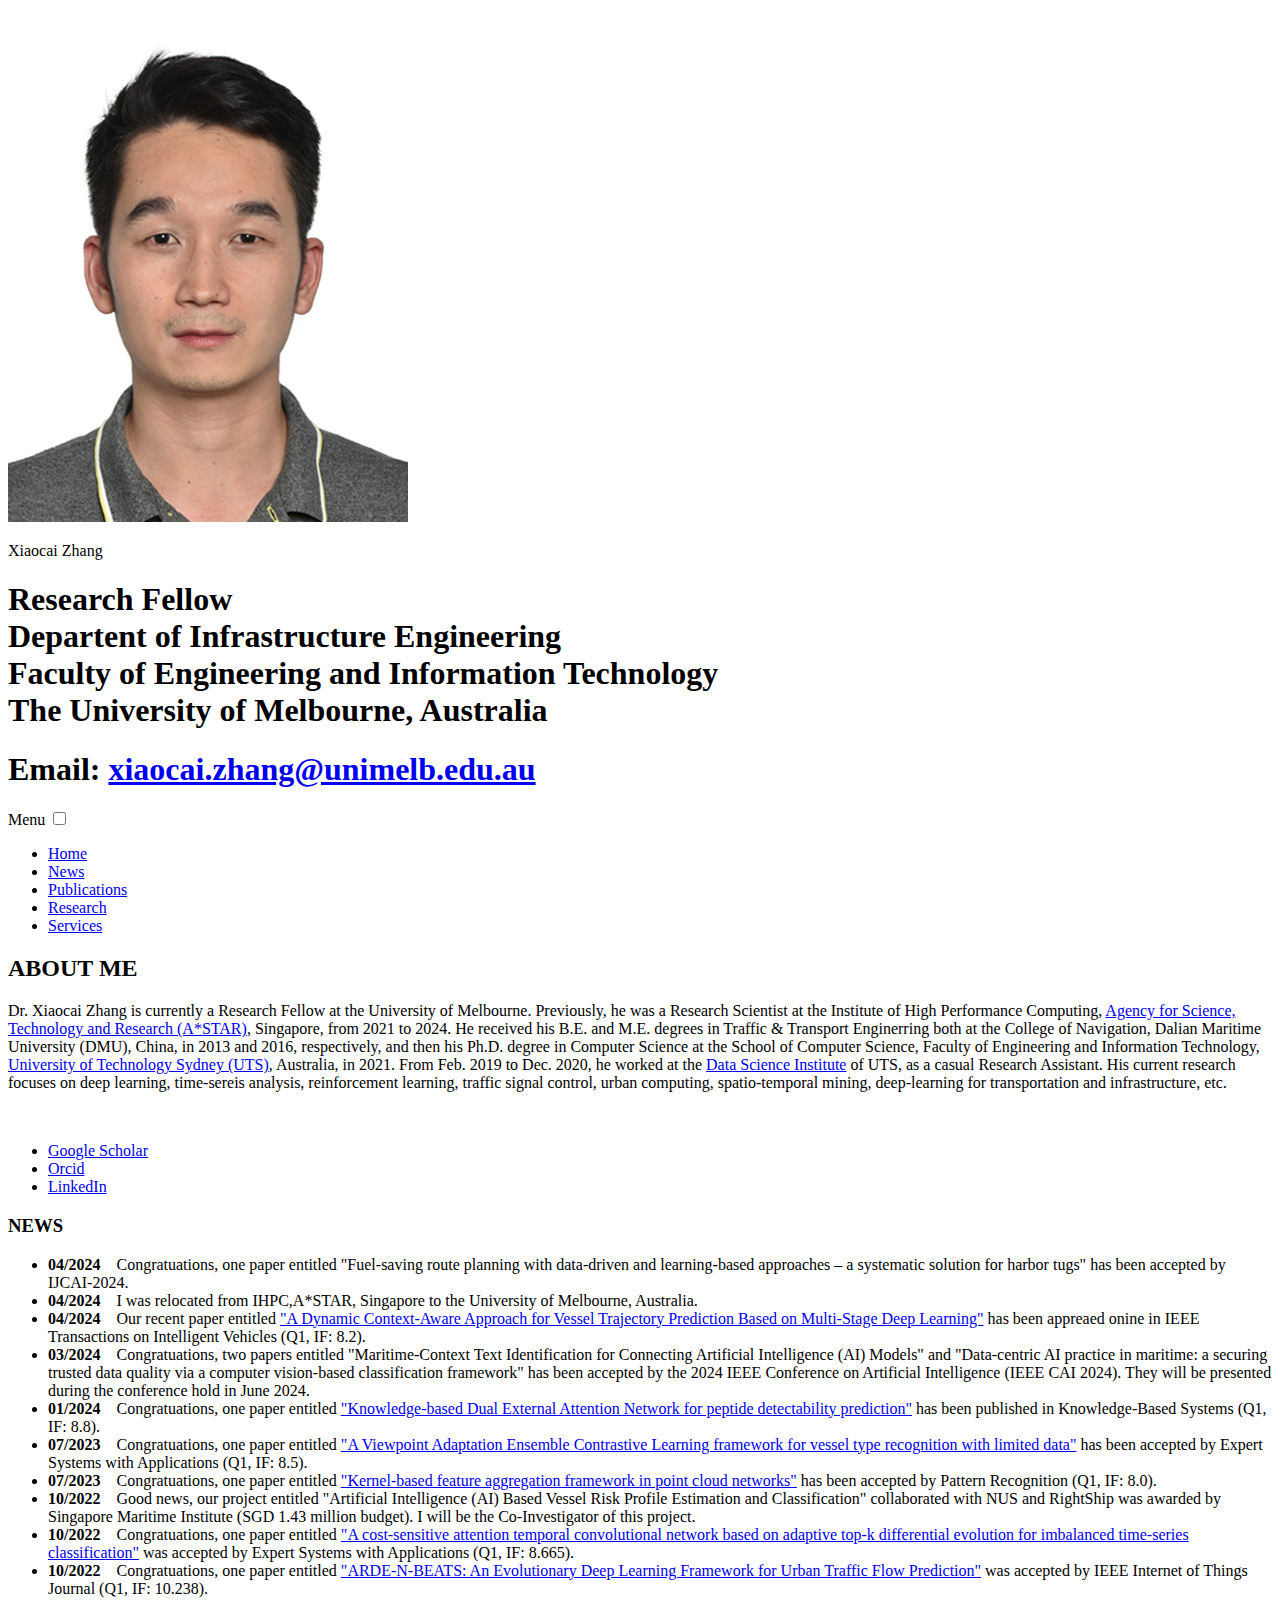
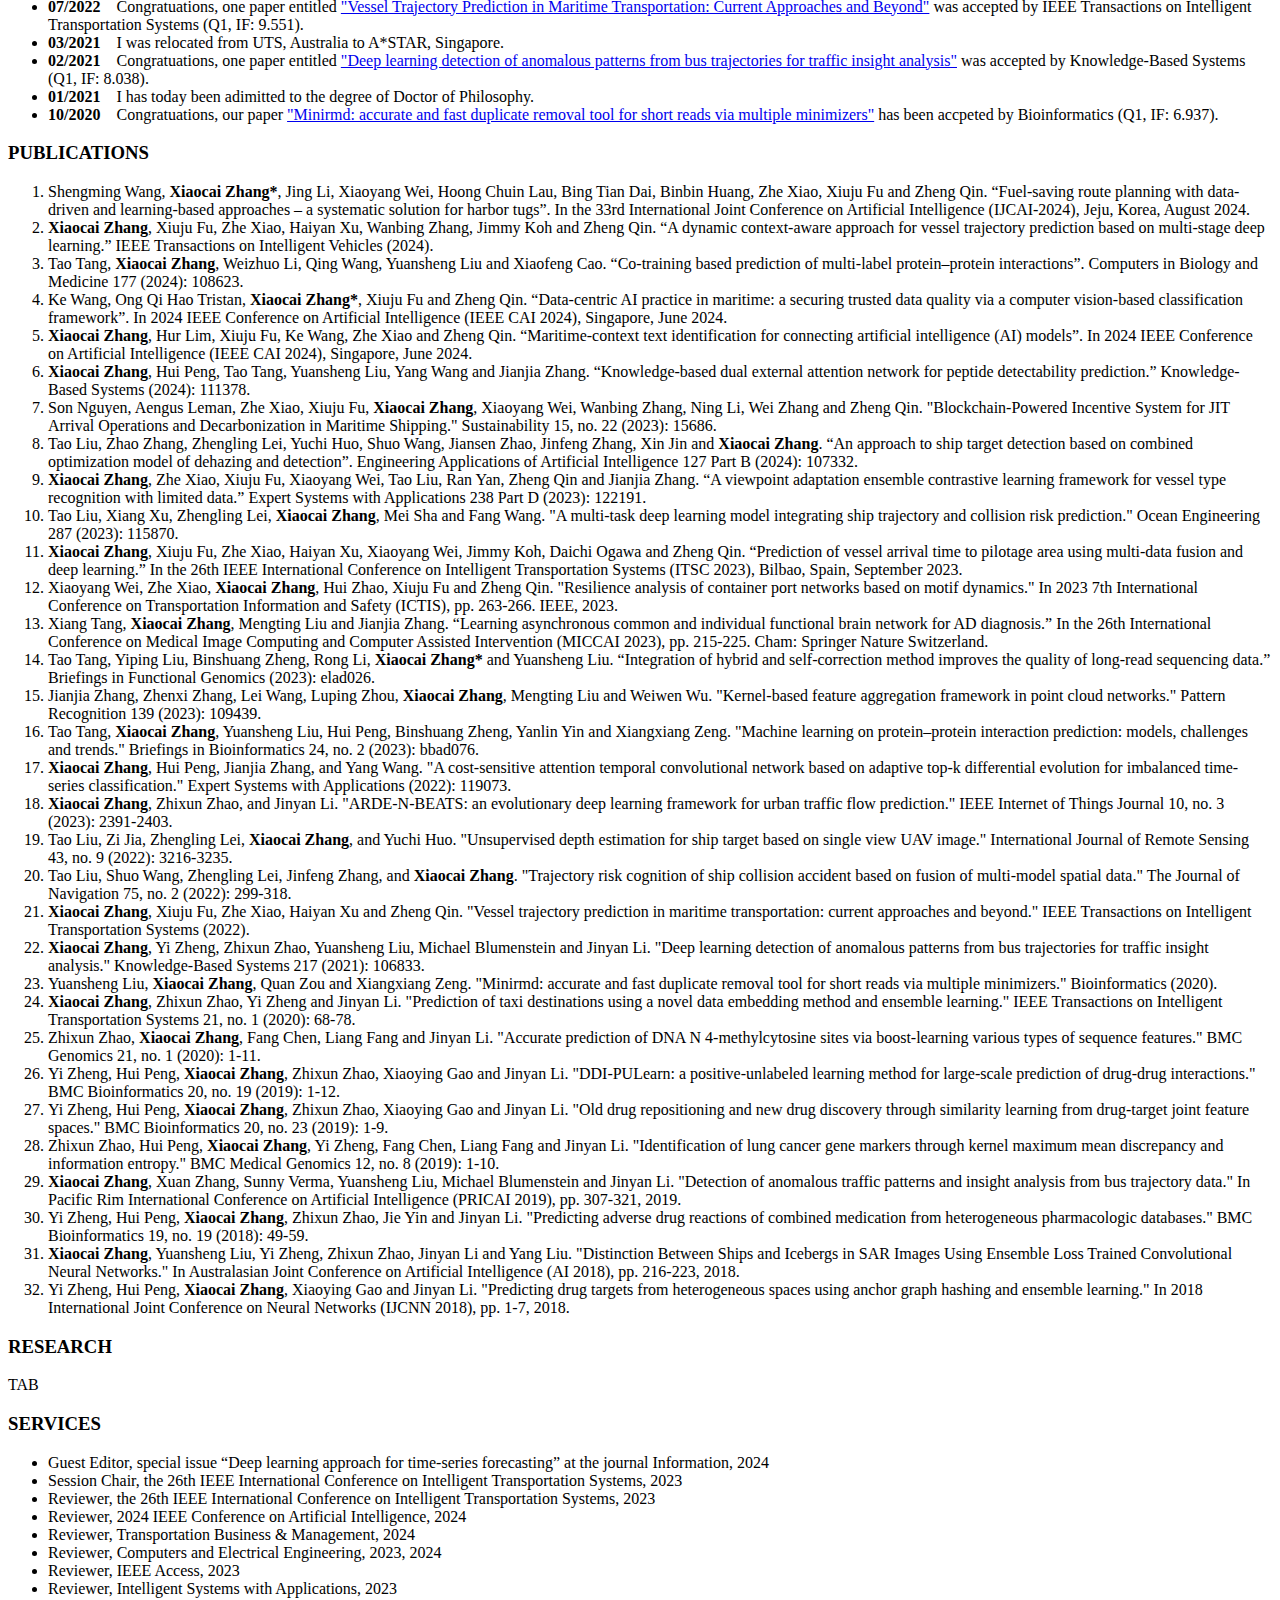
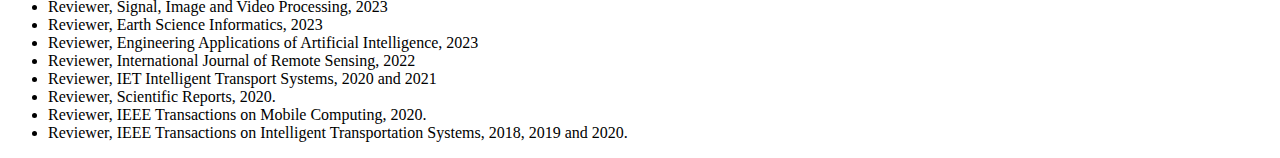
==== commit c2e3ba20: "Update index.html" ====
--- a/index.html
+++ b/index.html
@@ -155,6 +155,7 @@
 				  <li>Session Chair, the 26th IEEE International Conference on Intelligent Transportation Systems, 2023</li>
 				  <li>Reviewer, the 26th IEEE International Conference on Intelligent Transportation Systems, 2023</li>
 				  <li>Reviewer, 2024 IEEE Conference on Artificial Intelligence, 2024</li>
+				  <li>Reviewer, Transportation Business & Management, 2024</li>
 				  <li>Reviewer, Computers and Electrical Engineering, 2023, 2024</li>
 				  <li>Reviewer, IEEE Access, 2023</li>
 				  <li>Reviewer, Intelligent Systems with Applications, 2023</li>
